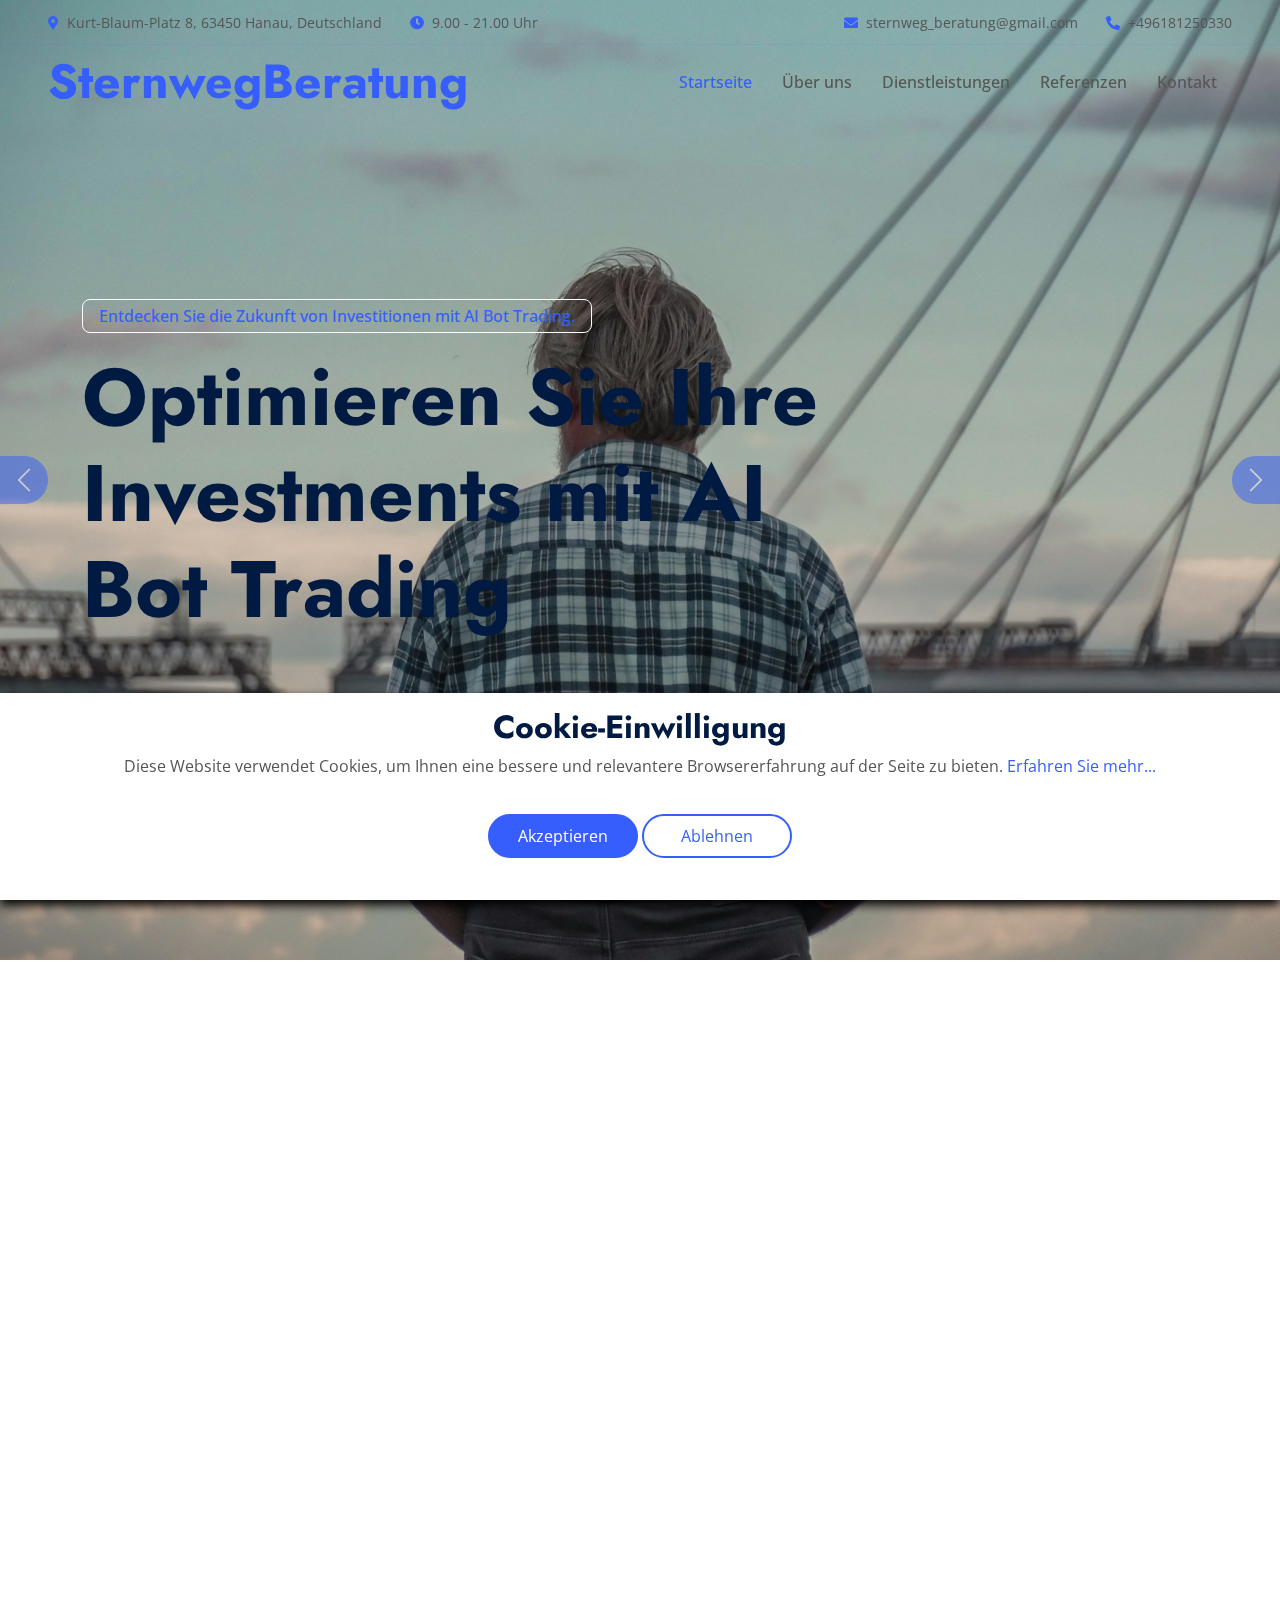
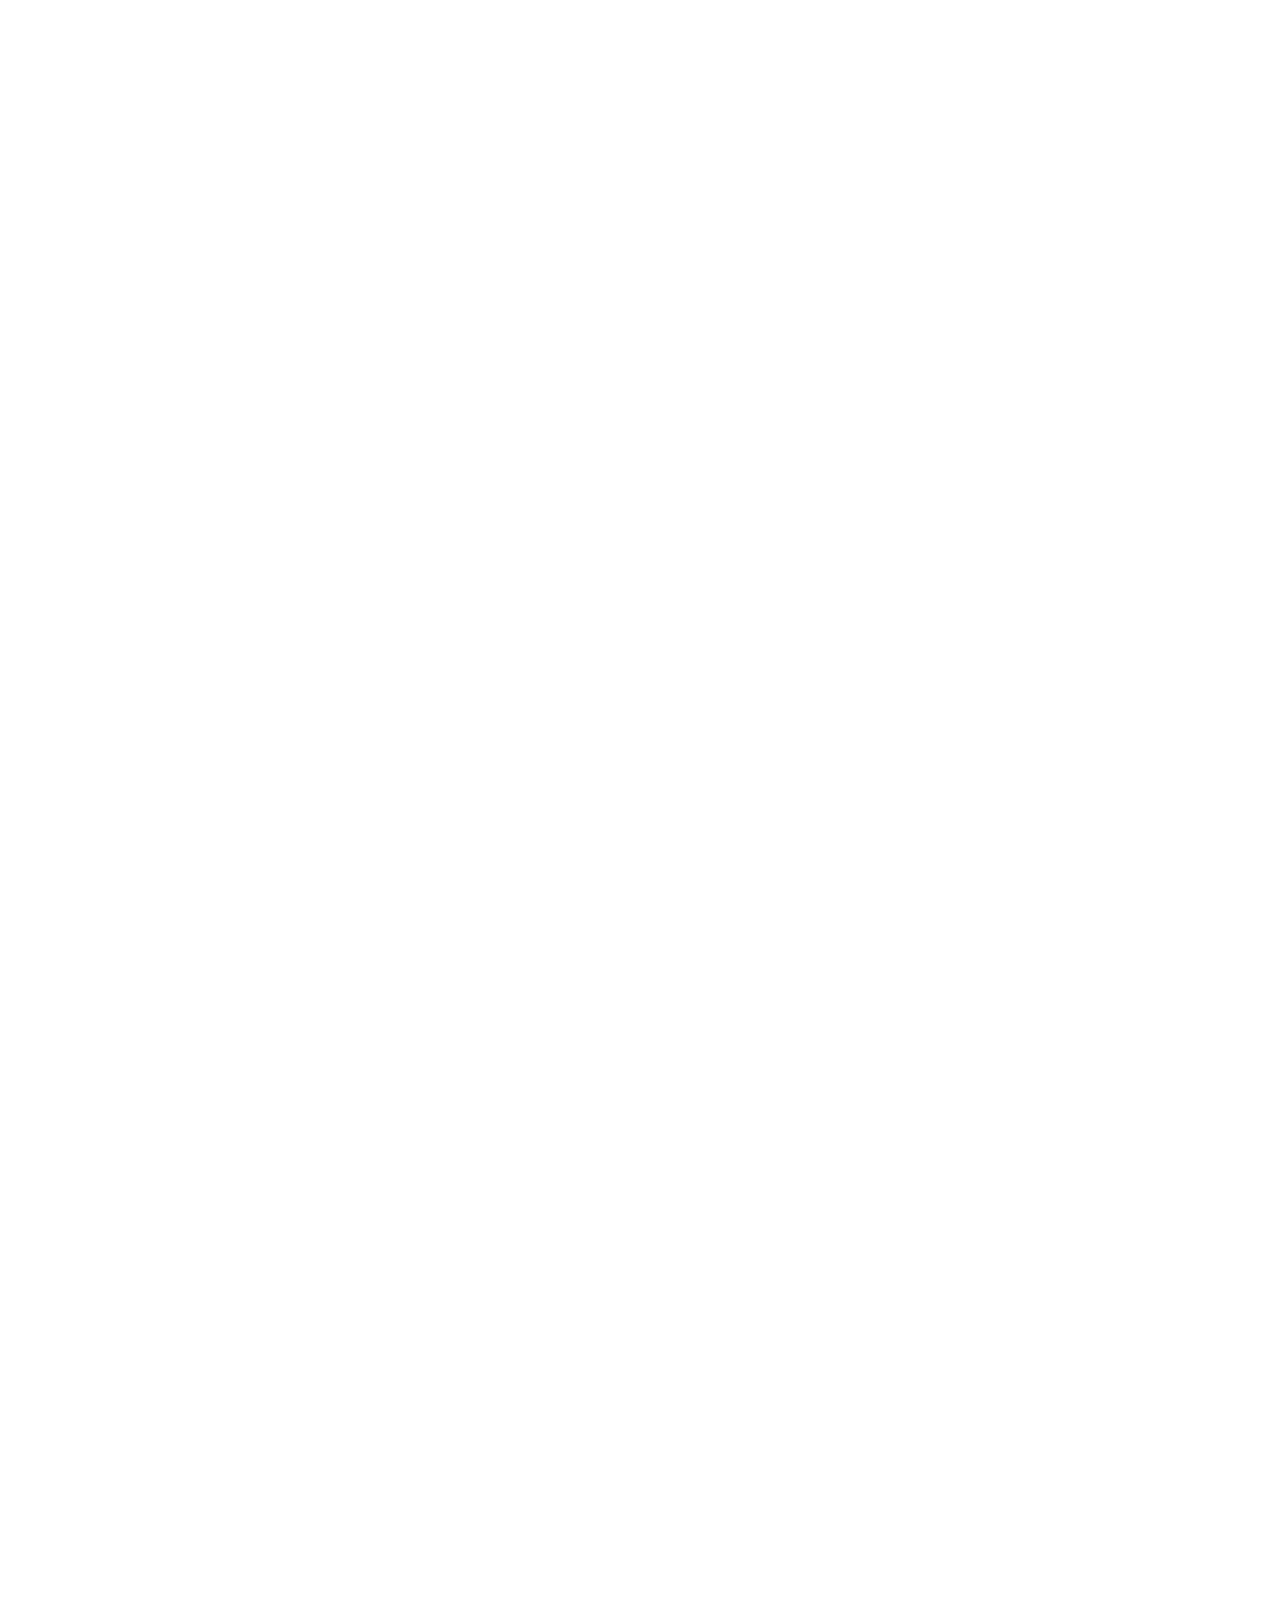
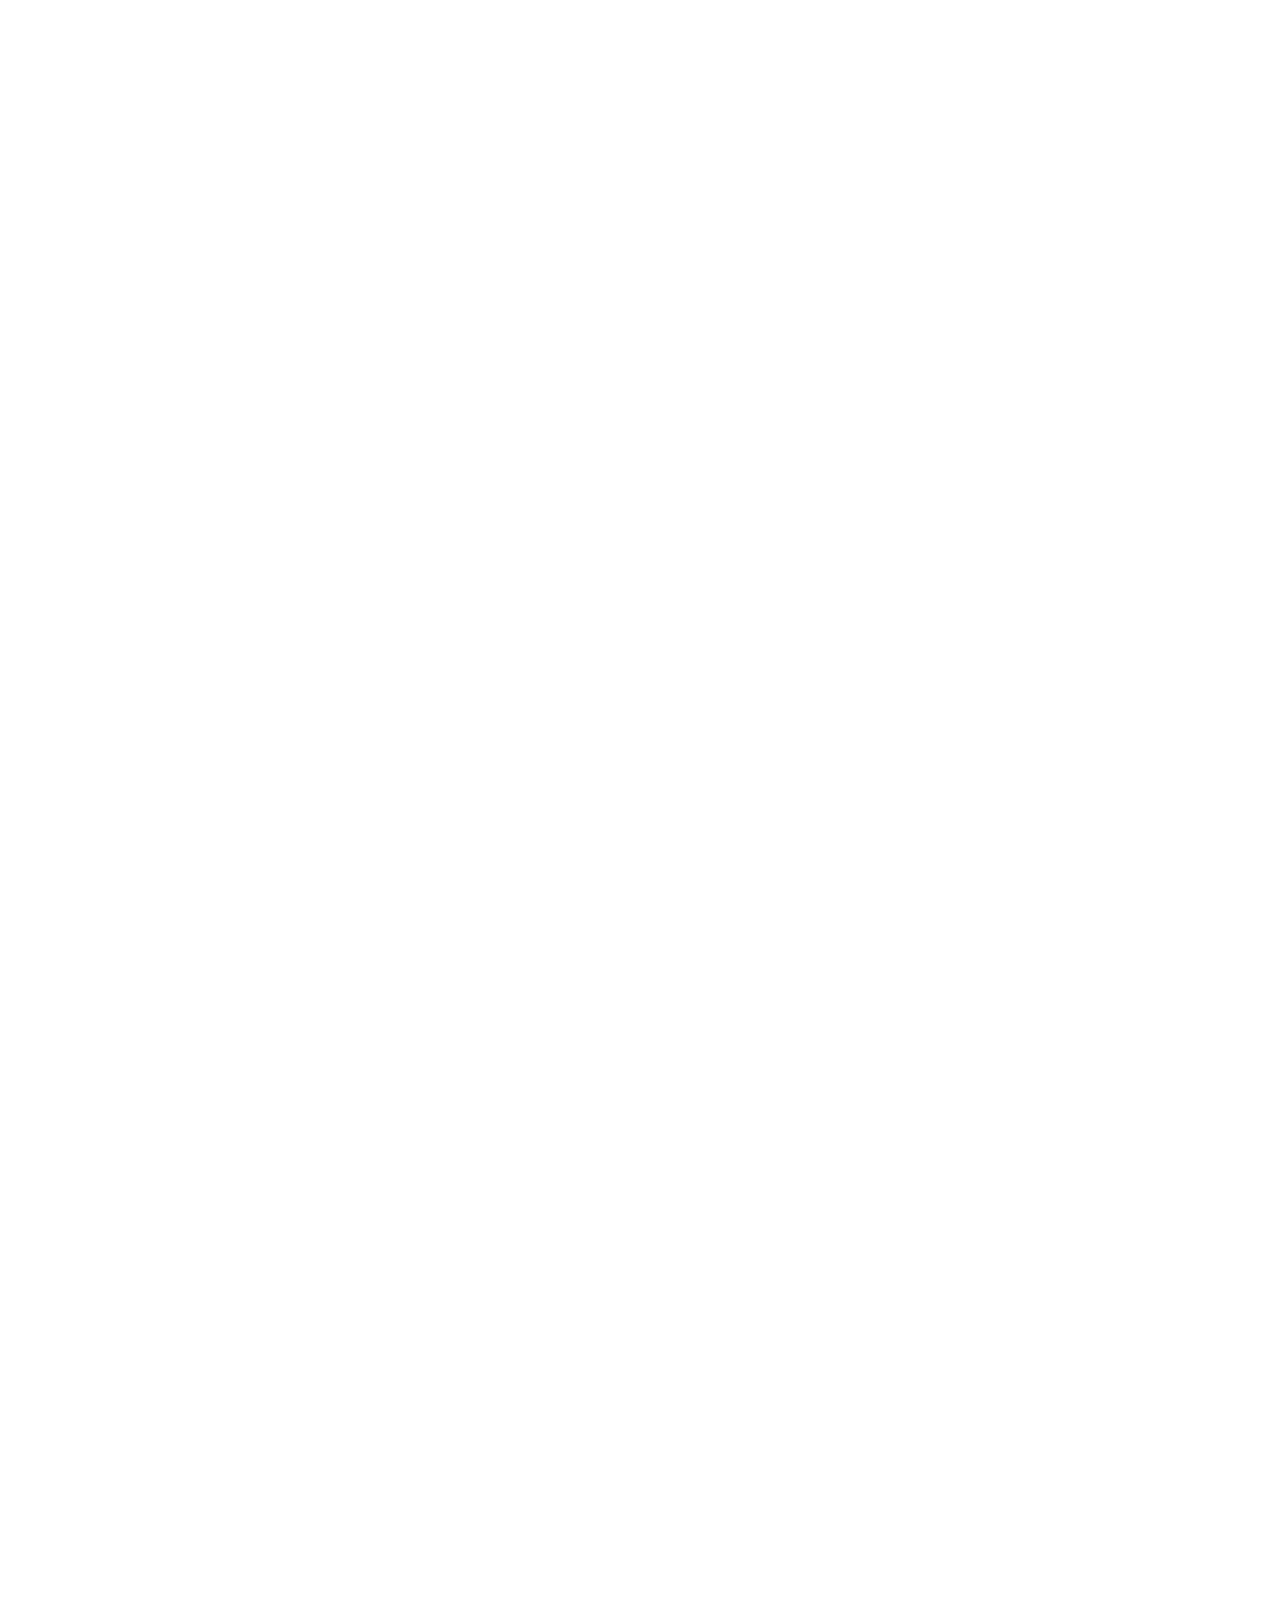
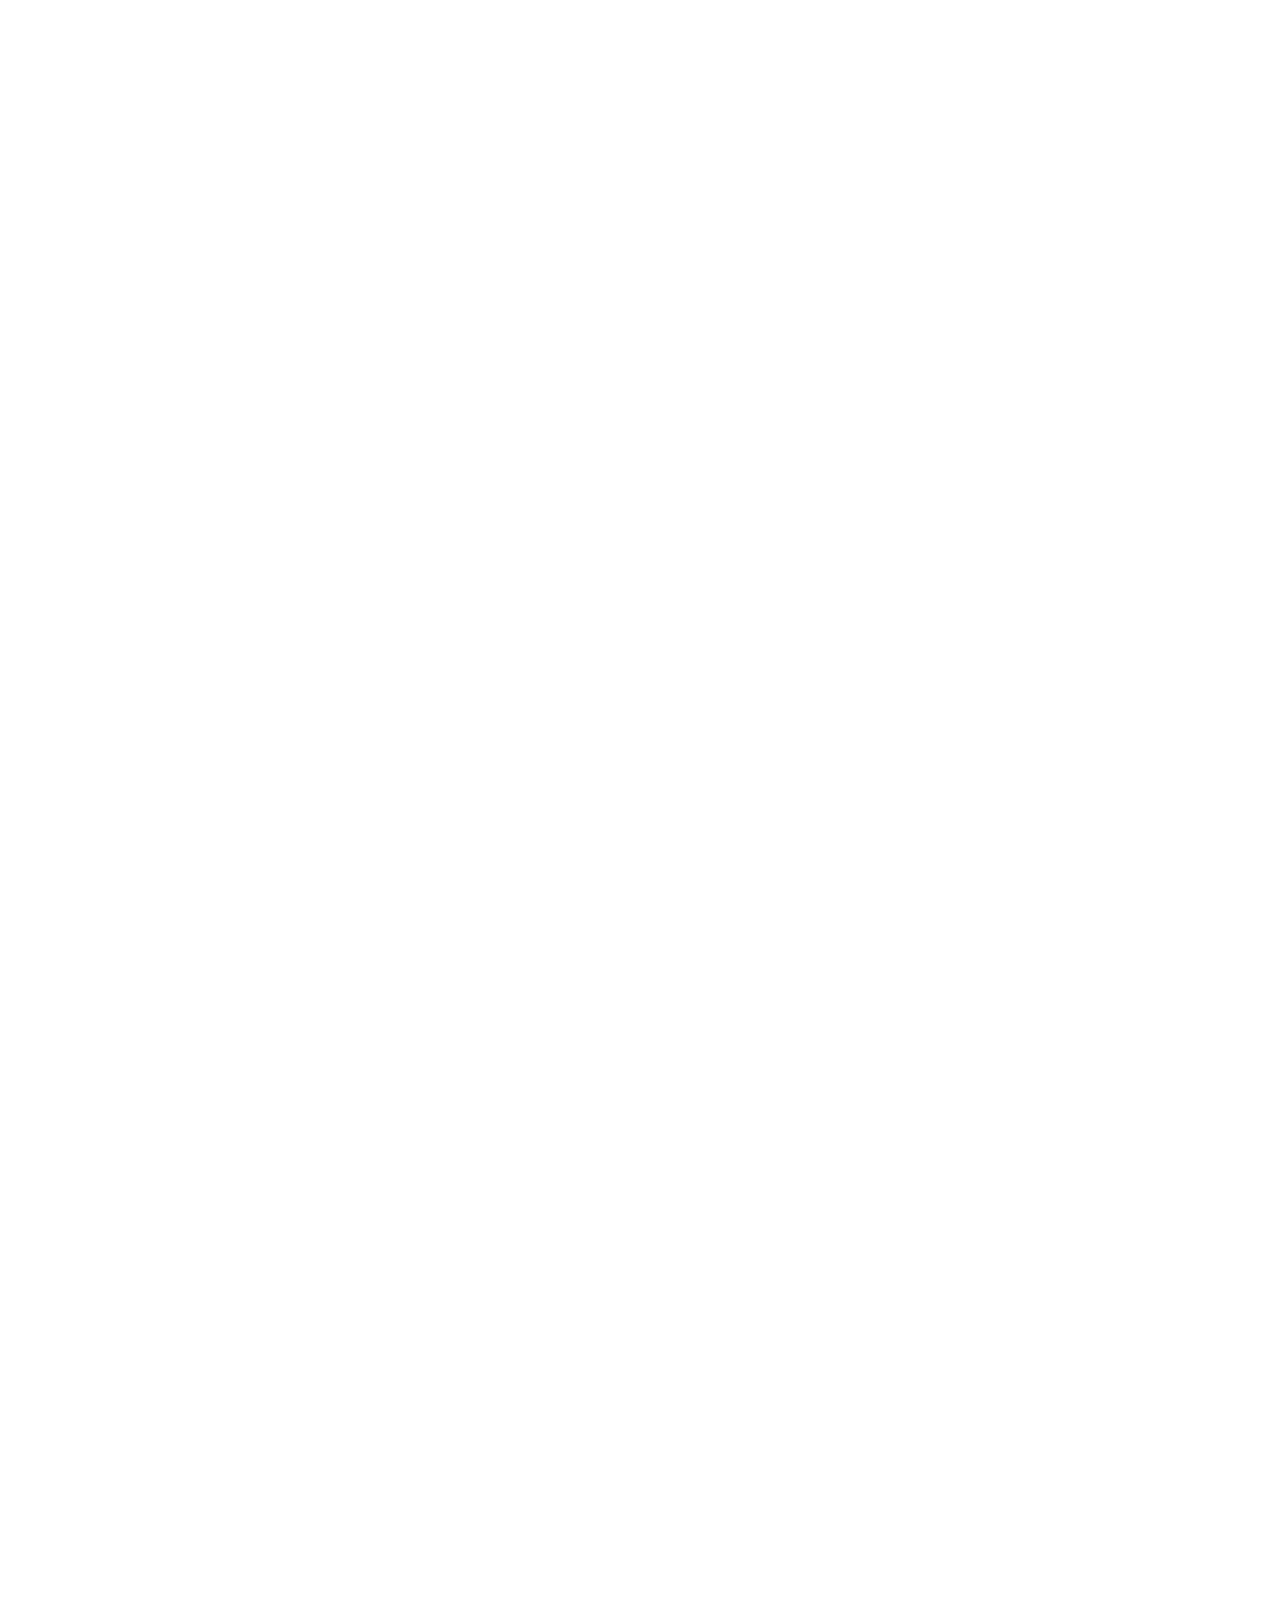
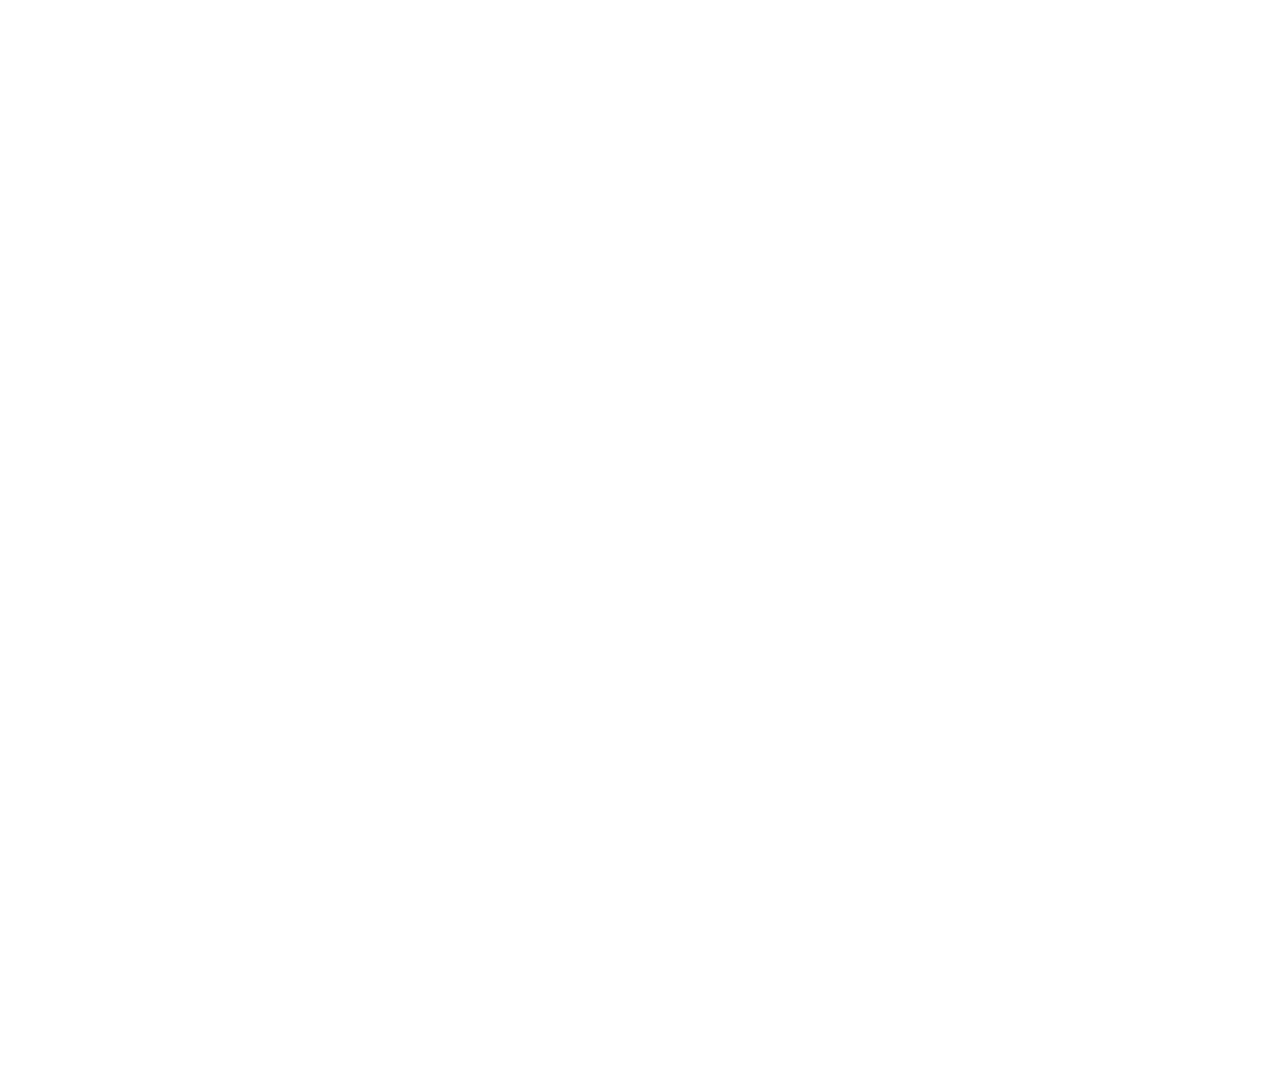
==== index.html @ a6bc4e46 "WIP" ====
<!DOCTYPE html>
<html lang="en">
    <head>
        <meta charset="utf-8" />
        <title>SternwegBeratung</title>
        <meta content="width=device-width, initial-scale=1.0" name="viewport" />
        <meta content="" name="keywords" />
        <meta content="" name="description" />

        <!-- Favicon -->
        <link href="img/favicon.ico" rel="icon" />

        <!-- Google Web Fonts -->
        <link rel="preconnect" href="https://fonts.googleapis.com" />
        <link rel="preconnect" href="https://fonts.gstatic.com" crossorigin />
        <link
            href="https://fonts.googleapis.com/css2?family=Jost:wght@500;600;700&family=Open+Sans:wght@400;500&display=swap"
            rel="stylesheet"
        />

        <!-- Icon Font Stylesheet -->
        <link
            href="https://cdnjs.cloudflare.com/ajax/libs/font-awesome/5.10.0/css/all.min.css"
            rel="stylesheet"
        />
        <link
            href="https://cdn.jsdelivr.net/npm/bootstrap-icons@1.4.1/font/bootstrap-icons.css"
            rel="stylesheet"
        />

        <!-- Libraries Stylesheet -->
        <link href="lib/animate/animate.min.css" rel="stylesheet" />
        <link
            href="lib/owlcarousel/assets/owl.carousel.min.css"
            rel="stylesheet"
        />

        <!-- Customized Bootstrap Stylesheet -->
        <link href="css/bootstrap.min.css" rel="stylesheet" />

        <!-- Template Stylesheet -->
        <link href="css/style.css" rel="stylesheet" />
    </head>

    <body>
        <!-- Spinner Start -->
        <div
            id="spinner"
            class="show bg-white position-fixed translate-middle w-100 vh-100 top-50 start-50 d-flex align-items-center justify-content-center"
        >
            <div
                class="spinner-border text-primary"
                role="status"
                style="width: 3rem; height: 3rem"
            ></div>
        </div>
        <!-- Spinner End -->

        <!-- Navbar Start -->
        <div
            class="container-fluid fixed-top px-0 wow fadeIn"
            data-wow-delay="0.1s"
        >
            <div class="top-bar row gx-0 align-items-center d-none d-lg-flex">
                <div class="col-lg-6 px-5 text-start">
                    <small
                        ><i class="fa fa-map-marker-alt text-primary me-2"></i
                        >Kurt-Blaum-Platz 8, 63450 Hanau, Deutschland</small
                    >
                    <small class="ms-4"
                        ><i class="fa fa-clock text-primary me-2"></i>9.00 -
                        21.00 Uhr</small
                    >
                </div>
                <div class="col-lg-6 px-5 text-end">
                    <small
                        ><i class="fa fa-envelope text-primary me-2"></i
                        >sternweg_beratung@gmail.com</small
                    >
                    <small class="ms-4"
                        ><i class="fa fa-phone-alt text-primary me-2"></i
                        >+496181250330</small
                    >
                </div>
            </div>

            <nav
                class="navbar navbar-expand-lg navbar-light py-lg-0 px-lg-5 wow fadeIn"
                data-wow-delay="0.1s"
            >
                <a href="index.html" class="navbar-brand ms-4 ms-lg-0">
                    <h1 class="display-5 text-primary m-0">SternwegBeratung</h1>
                </a>
                <button
                    type="button"
                    class="navbar-toggler me-4"
                    data-bs-toggle="collapse"
                    data-bs-target="#navbarCollapse"
                >
                    <span class="navbar-toggler-icon"></span>
                </button>
                <div class="collapse navbar-collapse" id="navbarCollapse">
                    <div class="navbar-nav ms-auto p-4 p-lg-0">
                        <a href="index.html" class="nav-item nav-link active"
                            >Startseite</a
                        >
                        <a href="#about" class="nav-item nav-link">Über uns</a>
                        <a href="#service" class="nav-item nav-link"
                            >Dienstleistungen</a
                        >
                        <a href="#testimonial" class="nav-item nav-link"
                            >Referenzen</a
                        >
                        <a href="#contact" class="nav-item nav-link">Kontakt</a>
                    </div>
                </div>
            </nav>
        </div>

        <!-- Navbar End -->

        <!-- Carousel Start -->
        <div class="container-fluid p-0 mb-5 wow fadeIn" data-wow-delay="0.1s">
            <div
                id="header-carousel"
                class="carousel slide carousel-fade"
                data-bs-ride="carousel"
            >
                <div class="carousel-inner">
                    <div class="carousel-item active">
                        <img
                            class="w-100"
                            src="img/carousel-1.jpg"
                            alt="Image"
                        />
                        <div class="carousel-caption">
                            <div class="container">
                                <div class="row justify-content-start">
                                    <div class="col-lg-8">
                                        <p
                                            class="d-inline-block border border-white rounded text-primary fw-semi-bold py-1 px-3 animated slideInDown"
                                        >
                                            Entdecken Sie die Zukunft von
                                            Investitionen mit AI Bot Trading.
                                        </p>
                                        <h1
                                            class="display-1 mb-4 animated slideInDown"
                                        >
                                            Optimieren Sie Ihre Investments mit
                                            AI Bot Trading
                                        </h1>
                                    </div>
                                </div>
                            </div>
                        </div>
                    </div>
                    <div class="carousel-item">
                        <img
                            class="w-100"
                            src="img/carousel-2.jpg"
                            alt="Image"
                        />
                        <div class="carousel-caption">
                            <div class="container">
                                <div class="row justify-content-start">
                                    <div class="col-lg-7">
                                        <p
                                            class="d-inline-block border border-white rounded text-primary fw-semi-bold py-1 px-3 animated slideInDown"
                                        >
                                            Erfahren Sie, wie Sie mit
                                            professioneller Beratung Ihre
                                            Aktienanlagen optimieren können.
                                        </p>
                                        <h1
                                            class="display-1 mb-4 animated slideInDown"
                                        >
                                            Professionelle Beratung für
                                            erfolgreiche Aktienanlagen
                                        </h1>
                                    </div>
                                </div>
                            </div>
                        </div>
                    </div>
                </div>
                <button
                    class="carousel-control-prev"
                    type="button"
                    data-bs-target="#header-carousel"
                    data-bs-slide="prev"
                >
                    <span
                        class="carousel-control-prev-icon"
                        aria-hidden="true"
                    ></span>
                    <span class="visually-hidden">Previous</span>
                </button>
                <button
                    class="carousel-control-next"
                    type="button"
                    data-bs-target="#header-carousel"
                    data-bs-slide="next"
                >
                    <span
                        class="carousel-control-next-icon"
                        aria-hidden="true"
                    ></span>
                    <span class="visually-hidden">Next</span>
                </button>
            </div>
        </div>
        <!-- Carousel End -->

        <!-- About Start -->
        <div class="container-xxl py-5">
            <div class="container">
                <div class="row g-4 align-items-end mb-4">
                    <div class="col-lg-6 wow fadeInUp" data-wow-delay="0.1s">
                        <img class="img-fluid rounded" src="img/about.jpg" />
                    </div>
                    <div class="col-lg-6 wow fadeInUp" data-wow-delay="0.3s">
                        <p
                            class="d-inline-block border rounded text-primary fw-semi-bold py-1 px-3"
                        >
                            Über uns
                        </p>
                        <h1 class="display-5 mb-4">
                            Ihr Partner für Finanzberatung und Investments
                        </h1>
                        <p class="mb-4">
                            Herzlich willkommen bei unserer Consulting-Firma, wo
                            wir uns leidenschaftlich für Ihre finanzielle
                            Zukunft einsetzen. Seit unserer Gründung haben wir
                            es uns zur Aufgabe gemacht, unseren Kunden durch
                            erstklassige Beratung und maßgeschneiderte Lösungen
                            im Bereich AI Bot Trading, Investitionen und
                            Aktienanlagen zu unterstützen. Unsere Geschichte
                            begann vor vielen Jahren mit einer Vision: Wir
                            wollten eine Beratungsfirma schaffen, die nicht nur
                            Wissen und Erfahrung vereint, sondern auch eine
                            Vorreiterrolle in der Anwendung modernster
                            Technologien wie AI Bot Trading einnimmt. Von
                            bescheidenen Anfängen bis hin zu einer fest
                            etablierten Größe in der Finanzberatungsbranche
                            haben wir uns stetig weiterentwickelt. Jeder Schritt
                            auf unserem Weg wurde von unserem unermüdlichen
                            Streben nach Exzellenz und unserem tiefen
                            Verständnis für die sich ständig verändernden
                            Marktbedingungen geprägt. Unsere Mission ist es,
                            unseren Kunden dabei zu helfen, ihre finanziellen
                            Ziele zu erreichen und zu übertreffen. Durch die
                            Integration von AI Bot Trading in unsere
                            Beratungsdienste bieten wir Ihnen präzise Analysen
                            und intelligente Prognosen, die Ihnen helfen,
                            fundierte Entscheidungen zu treffen. Wir verstehen,
                            dass jeder Kunde einzigartig ist, daher entwickeln
                            wir individuelle Investmentstrategien, die genau auf
                            Ihre Bedürfnisse und Ziele zugeschnitten sind.
                            Unsere Vision geht über das Hier und Jetzt hinaus.
                        </p>
                        <div class="border rounded p-4">
                            <nav>
                                <div
                                    class="nav nav-tabs mb-3"
                                    id="nav-tab"
                                    role="tablist"
                                >
                                    <button
                                        class="nav-link fw-semi-bold active"
                                        id="nav-story-tab"
                                        data-bs-toggle="tab"
                                        data-bs-target="#nav-story"
                                        type="button"
                                        role="tab"
                                        aria-controls="nav-story"
                                        aria-selected="true"
                                    >
                                        Geschichte
                                    </button>
                                    <button
                                        class="nav-link fw-semi-bold"
                                        id="nav-mission-tab"
                                        data-bs-toggle="tab"
                                        data-bs-target="#nav-mission"
                                        type="button"
                                        role="tab"
                                        aria-controls="nav-mission"
                                        aria-selected="false"
                                    >
                                        Auftrag
                                    </button>
                                    <button
                                        class="nav-link fw-semi-bold"
                                        id="nav-vision-tab"
                                        data-bs-toggle="tab"
                                        data-bs-target="#nav-vision"
                                        type="button"
                                        role="tab"
                                        aria-controls="nav-vision"
                                        aria-selected="false"
                                    >
                                        Ausblick
                                    </button>
                                </div>
                            </nav>
                            <div class="tab-content" id="nav-tabContent">
                                <div
                                    class="tab-pane fade show active"
                                    id="nav-story"
                                    role="tabpanel"
                                    aria-labelledby="nav-story-tab"
                                >
                                    <p>
                                        Unsere Geschichte begann mit dem Ziel,
                                        innovative Lösungen für komplexe
                                        finanzielle Herausforderungen
                                        anzubieten. Von den Anfängen als kleines
                                        Team von Finanzexperten haben wir uns zu
                                        einer führenden Beratungsfirma
                                        entwickelt, die sich auf AI Bot Trading
                                        spezialisiert hat. Diese Technologie
                                        ermöglicht es uns, präzise Analysen und
                                        Prognosen zu liefern, die unseren Kunden
                                        helfen, fundierte Entscheidungen zu
                                        treffen und ihre Renditen zu maximieren.
                                    </p>
                                </div>
                                <div
                                    class="tab-pane fade"
                                    id="nav-mission"
                                    role="tabpanel"
                                    aria-labelledby="nav-mission-tab"
                                >
                                    <p>
                                        Unsere Mission ist es, unseren Kunden
                                        die bestmögliche Beratung und
                                        Unterstützung bei ihren Investitionen zu
                                        bieten. Durch unsere Expertise im
                                        Bereich AI Bot Trading entwickeln wir
                                        maßgeschneiderte Strategien, die auf
                                        Daten und künstlicher Intelligenz
                                        basieren. Wir streben danach,
                                        nachhaltige Werte zu schaffen und
                                        langfristige Partnerschaften aufzubauen,
                                        die auf Vertrauen und Transparenz
                                        beruhen.
                                    </p>
                                </div>
                                <div
                                    class="tab-pane fade"
                                    id="nav-vision"
                                    role="tabpanel"
                                    aria-labelledby="nav-vision-tab"
                                >
                                    <p>
                                        Unsere Vision ist es, führend in der
                                        Bereitstellung innovativer Lösungen für
                                        Aktienanlagen zu sein, die die Zukunft
                                        der Finanzwelt prägen. Wir streben
                                        danach, unseren Kunden stets einen
                                        Wettbewerbsvorteil zu verschaffen, indem
                                        wir ihnen Zugang zu den neuesten
                                        Technologien und besten Praktiken
                                        bieten. Mit unserem Engagement für
                                        Exzellenz und Innovation streben wir
                                        danach, der vertrauenswürdigste Partner
                                        für Finanzberatung zu sein, dem
                                        Unternehmen und Privatpersonen
                                        gleichermaßen vertrauen können.
                                    </p>
                                </div>
                            </div>
                        </div>
                    </div>
                </div>
                <div
                    class="border rounded p-4 wow fadeInUp"
                    data-wow-delay="0.1s"
                >
                    <div class="row g-4">
                        <div class="col-lg-4 wow fadeIn" data-wow-delay="0.1s">
                            <div class="h-100">
                                <div class="d-flex">
                                    <div
                                        class="flex-shrink-0 btn-lg-square rounded-circle bg-primary"
                                    >
                                        <i class="fa fa-times text-white"></i>
                                    </div>
                                    <div class="ps-3">
                                        <h4>Keine versteckten Kosten</h4>
                                    </div>
                                    <div
                                        class="border-end d-none d-lg-block"
                                    ></div>
                                </div>
                                <div
                                    class="border-bottom mt-4 d-block d-lg-none"
                                ></div>
                            </div>
                        </div>
                        <div class="col-lg-4 wow fadeIn" data-wow-delay="0.3s">
                            <div class="h-100">
                                <div class="d-flex">
                                    <div
                                        class="flex-shrink-0 btn-lg-square rounded-circle bg-primary"
                                    >
                                        <i class="fa fa-users text-white"></i>
                                    </div>
                                    <div class="ps-3">
                                        <h4>Gewidmetes Team</h4>
                                    </div>
                                    <div
                                        class="border-end d-none d-lg-block"
                                    ></div>
                                </div>
                                <div
                                    class="border-bottom mt-4 d-block d-lg-none"
                                ></div>
                            </div>
                        </div>
                        <div class="col-lg-4 wow fadeIn" data-wow-delay="0.5s">
                            <div class="h-100">
                                <div class="d-flex">
                                    <div
                                        class="flex-shrink-0 btn-lg-square rounded-circle bg-primary"
                                    >
                                        <i class="fa fa-phone text-white"></i>
                                    </div>
                                    <div class="ps-3">
                                        <h4>24/7 Verfügbar</h4>
                                    </div>
                                </div>
                            </div>
                        </div>
                    </div>
                </div>
            </div>
        </div>
        <!-- About End -->

        <!-- Features Start -->
        <div class="container-xxl feature py-5">
            <div class="container">
                <div class="row g-5 align-items-center">
                    <div class="col-lg-6 wow fadeInUp" data-wow-delay="0.1s">
                        <p
                            class="d-inline-block border rounded text-primary fw-semi-bold py-1 px-3"
                        >
                            Warum Uns Wählen?
                        </p>
                        <h1 class="display-5 mb-4">
                            Warum Sie uns für Ihre Beratungsbedürfnisse wählen
                            sollten
                        </h1>
                        <p class="mb-4">
                            Entscheiden Sie sich für unsere Consulting-Firma,
                            wenn es um AI Bot Trading, Investitionen und
                            Aktienanlagen geht. Wir bieten Ihnen nicht nur
                            Fachwissen, sondern auch maßgeschneiderte Lösungen,
                            um Ihre finanziellen Ziele zu erreichen und zu
                            übertreffen.
                        </p>
                    </div>
                    <div class="col-lg-6">
                        <div class="row g-4 align-items-center">
                            <div class="col-md-6">
                                <div class="row g-4">
                                    <div
                                        class="col-12 wow fadeIn"
                                        data-wow-delay="0.3s"
                                    >
                                        <div
                                            class="feature-box border rounded p-4"
                                        >
                                            <i
                                                class="fa fa-check fa-3x text-primary mb-3"
                                            ></i>
                                            <h4 class="mb-3">
                                                Expertise in AI Bot Trading
                                            </h4>
                                            <p class="mb-3">
                                                Mit unserer Expertise im Bereich
                                                AI Bot Trading bieten wir Ihnen
                                                innovative Lösungen und präzise
                                                Analysen, um Ihre Investitionen
                                                zu optimieren. Verlassen Sie
                                                sich auf unsere Technologie, um
                                                fundierte Entscheidungen zu
                                                treffen und Chancen auf dem
                                                Markt zu nutzen.
                                            </p>
                                        </div>
                                    </div>
                                    <div
                                        class="col-12 wow fadeIn"
                                        data-wow-delay="0.5s"
                                    >
                                        <div
                                            class="feature-box border rounded p-4"
                                        >
                                            <i
                                                class="fa fa-check fa-3x text-primary mb-3"
                                            ></i>
                                            <h4 class="mb-3">
                                                Maßgeschneiderte
                                                Investitionsstrategien
                                            </h4>
                                            <p class="mb-3">
                                                Jeder Kunde ist einzigartig.
                                                Daher entwickeln wir
                                                individuelle
                                                Investitionsstrategien, die
                                                genau auf Ihre Bedürfnisse und
                                                Ziele zugeschnitten sind. Unsere
                                                Berater stehen Ihnen mit Rat und
                                                Tat zur Seite, um Ihre
                                                langfristigen finanziellen Ziele
                                                zu unterstützen.
                                            </p>
                                        </div>
                                    </div>
                                </div>
                            </div>
                            <div
                                class="col-md-6 wow fadeIn"
                                data-wow-delay="0.7s"
                            >
                                <div class="feature-box border rounded p-4">
                                    <i
                                        class="fa fa-check fa-3x text-primary mb-3"
                                    ></i>
                                    <h4 class="mb-3">
                                        Kompetentes Team von Finanzexperten
                                    </h4>
                                    <p class="mb-3">
                                        Unser engagiertes Team aus erfahrenen
                                        Finanzexperten und Beratern ist darauf
                                        spezialisiert, Ihnen die bestmögliche
                                        Beratung und Unterstützung zu bieten.
                                        Vertrauen Sie auf unsere Fachkenntnisse
                                        und unsere Leidenschaft für
                                        Finanzberatung.
                                    </p>
                                </div>
                            </div>
                        </div>
                    </div>
                </div>
            </div>
        </div>
        <!-- Features End -->

        <!-- Service Start -->
        <div class="container-xxl service py-5">
            <div class="container">
                <div
                    class="text-center mx-auto wow fadeInUp"
                    data-wow-delay="0.1s"
                    style="max-width: 600px"
                >
                    <p
                        class="d-inline-block border rounded text-primary fw-semi-bold py-1 px-3"
                    >
                        Unser Ansatz
                    </p>
                </div>
                <div class="row g-4 wow fadeInUp" data-wow-delay="0.3s">
                    <div class="col-lg-12">
                        <div class="tab-content w-100">
                            <div
                                class="tab-pane fade show active"
                                id="tab-pane-1"
                            >
                                <div class="row g-4">
                                    <div
                                        class="col-md-6"
                                        style="min-height: 350px"
                                    >
                                        <div class="position-relative h-100">
                                            <img
                                                class="position-absolute rounded w-100 h-100"
                                                src="img/devider.jpg"
                                                style="object-fit: cover"
                                                alt=""
                                            />
                                        </div>
                                    </div>
                                    <div class="col-md-6">
                                        <h3 class="mb-4">
                                            Unser Ansatz zur Optimierung Ihrer
                                            Investitionen: AI Bot Trading,
                                            Investitionen und Aktienanlagen
                                        </h3>
                                        <p class="mb-4">
                                            Bei unserer Consulting-Firma steht
                                            Ihr Erfolg im Mittelpunkt. Wir
                                            bieten Ihnen einen einzigartigen
                                            Ansatz für AI Bot Trading,
                                            Investitionen und Aktienanlagen, der
                                            auf fundierten Prinzipien und
                                            modernster Technologie basiert.
                                            Unser Ansatz ist ganzheitlich und
                                            kundenorientiert. Wir beginnen mit
                                            einer eingehenden Analyse Ihrer
                                            finanziellen Ziele und Ihrer
                                            Risikobereitschaft. Basierend auf
                                            diesen Erkenntnissen entwickeln wir
                                            maßgeschneiderte
                                            Investitionsstrategien, die Ihre
                                            individuellen Bedürfnisse
                                            berücksichtigen.
                                        </p>
                                        <p>
                                            Durch unsere Expertise im Bereich AI
                                            Bot Trading nutzen wir
                                            fortschrittliche Algorithmen und
                                            Datenanalyse, um präzise Prognosen
                                            zu erstellen und Marktchancen
                                            frühzeitig zu identifizieren. Dies
                                            ermöglicht es uns, Ihre Renditen zu
                                            maximieren und gleichzeitig Risiken
                                            zu minimieren. Unsere Berater sind
                                            nicht nur Experten in Finanzfragen,
                                            sondern auch Ihre Partner auf Ihrem
                                            Weg zu finanzieller Sicherheit und
                                            Wohlstand. Wir streben danach,
                                            langfristige Beziehungen aufzubauen,
                                            die auf Vertrauen, Integrität und
                                            herausragender Leistung basieren.
                                        </p>
                                    </div>
                                </div>
                            </div>
                        </div>
                    </div>
                </div>
            </div>
        </div>
        <!-- Service End -->

        <!-- Testimonial Start -->
        <div class="container-xxl py-5">
            <div class="container">
                <div
                    class="text-center mx-auto wow fadeInUp"
                    data-wow-delay="0.1s"
                    style="max-width: 600px"
                >
                    <p
                        class="d-inline-block border rounded text-primary fw-semi-bold py-1 px-3"
                    >
                        Zeugnis
                    </p>
                    <h1 class="display-5 mb-5">Was unsere Kunden sagen!</h1>
                </div>
                <div
                    class="owl-carousel testimonial-carousel wow fadeInUp"
                    data-wow-delay="0.3s"
                >
                    <div class="testimonial-item">
                        <div
                            class="testimonial-text border rounded p-4 pt-5 mb-5"
                        >
                            <div
                                class="btn-square bg-white border rounded-circle"
                            >
                                <i
                                    class="fa fa-quote-right fa-2x text-primary"
                                ></i>
                            </div>

                            "Die Beratung zur Optimierung meiner Aktienanlagen
                            war herausragend. Dank der fundierten Strategien im
                            AI Bot Trading konnte ich meine Renditen deutlich
                            steigern."
                        </div>
                        <img
                            class="rounded-circle mb-3"
                            src="img/testimonial-1.jpg"
                            alt=""
                        />
                        <h4>Klaus Müller</h4>
                    </div>
                    <div class="testimonial-item">
                        <div
                            class="testimonial-text border rounded p-4 pt-5 mb-5"
                        >
                            <div
                                class="btn-square bg-white border rounded-circle"
                            >
                                <i
                                    class="fa fa-quote-right fa-2x text-primary"
                                ></i>
                            </div>

                            "Ein großartiges Team! Die dedizierte Unterstützung
                            bei meinen Investitionen war äußerst hilfreich. Ich
                            fühle mich gut aufgehoben und kann die Dienste
                            uneingeschränkt empfehlen."
                        </div>
                        <img
                            class="rounded-circle mb-3"
                            src="img/testimonial-2.jpg"
                            alt=""
                        />
                        <h4>Anna Schmidt</h4>
                    </div>
                    <div class="testimonial-item">
                        <div
                            class="testimonial-text border rounded p-4 pt-5 mb-5"
                        >
                            <div
                                class="btn-square bg-white border rounded-circle"
                            >
                                <i
                                    class="fa fa-quote-right fa-2x text-primary"
                                ></i>
                            </div>

                            "24/7 verfügbar zu sein, macht einen großen
                            Unterschied. Die schnelle Reaktionszeit und
                            kompetente Beratung haben meine Erwartungen
                            übertroffen."
                        </div>
                        <img
                            class="rounded-circle mb-3"
                            src="img/testimonial-4.jpg"
                            alt=""
                        />
                        <h4>Markus Wagner</h4>
                    </div>
                    <div class="testimonial-item">
                        <div
                            class="testimonial-text border rounded p-4 pt-5 mb-5"
                        >
                            <div
                                class="btn-square bg-white border rounded-circle"
                            >
                                <i
                                    class="fa fa-quote-right fa-2x text-primary"
                                ></i>
                            </div>

                            "Keine versteckten Kosten, transparente
                            Kommunikation - das schätze ich besonders. Danke für
                            die professionelle Unterstützung bei meinen
                            Finanzentscheidungen."
                        </div>
                        <img
                            class="rounded-circle mb-3"
                            src="img/testimonial-3.jpg"
                            alt=""
                        />
                        <h4>Julia Becker</h4>
                    </div>
                </div>
            </div>
        </div>
        <!-- Testimonial End -->

        <!-- Team Start -->
        <div class="container-xxl py-5">
            <div class="container">
                <div
                    class="text-center mx-auto wow fadeInUp"
                    data-wow-delay="0.1s"
                    style="max-width: 600px"
                >
                    <p
                        class="d-inline-block border rounded text-primary fw-semi-bold py-1 px-3"
                    >
                        Unser Team
                    </p>
                    <h1 class="display-5 mb-5">Exklusives Team</h1>
                </div>
                <div class="row g-4">
                    <div
                        class="col-lg-4 col-md-6 wow fadeInUp"
                        data-wow-delay="0.1s"
                    >
                        <div class="team-item">
                            <img
                                class="img-fluid rounded"
                                src="img/team-1.jpg"
                                alt=""
                            />
                            <div class="team-text">
                                <h4 class="mb-0">Kate Winslet</h4>
                            </div>
                        </div>
                    </div>
                    <div
                        class="col-lg-4 col-md-6 wow fadeInUp"
                        data-wow-delay="0.3s"
                    >
                        <div class="team-item">
                            <img
                                class="img-fluid rounded"
                                src="img/team-2.jpg"
                                alt=""
                            />
                            <div class="team-text">
                                <h4 class="mb-0">Jac Jacson</h4>
                            </div>
                        </div>
                    </div>
                    <div
                        class="col-lg-4 col-md-6 wow fadeInUp"
                        data-wow-delay="0.5s"
                    >
                        <div class="team-item">
                            <img
                                class="img-fluid rounded"
                                src="img/team-3.jpg"
                                alt=""
                            />
                            <div class="team-text">
                                <h4 class="mb-0">Doris Jordan</h4>
                            </div>
                        </div>
                    </div>
                </div>
            </div>
        </div>
        <!-- Team End -->

        <!-- Contact Start -->
        <div class="container-xxl py-5">
            <div class="container">
                <div class="row g-5">
                    <div class="col-lg-6 wow fadeIn" data-wow-delay="0.1s">
                        <p
                            class="d-inline-block border rounded text-primary fw-semi-bold py-1 px-3"
                        >
                            Kontakt
                        </p>
                        <h1 class="display-5 mb-4">
                            Wenn Sie irgendwelche Fragen haben, kontaktieren Sie
                            uns bitte
                        </h1>
                        <p class="mb-4">
                            Egal, ob Sie Fragen haben, weitere Informationen
                            benötigen oder eine Beratung wünschen – wir stehen
                            Ihnen jederzeit gerne zur Verfügung. Kontaktieren
                            Sie uns und lassen Sie uns gemeinsam Ihre
                            finanziellen Ziele erreichen.
                        </p>
                        <form>
                            <div class="row g-3">
                                <div class="col-md-6">
                                    <div class="form-floating">
                                        <input
                                            type="text"
                                            class="form-control"
                                            id="name"
                                            placeholder="Ihr Name"
                                        />
                                        <label for="name">Ihr Name</label>
                                    </div>
                                </div>
                                <div class="col-md-6">
                                    <div class="form-floating">
                                        <input
                                            type="email"
                                            class="form-control"
                                            id="email"
                                            placeholder="Ihre E-Mail-Adresse"
                                        />
                                        <label for="email"
                                            >Ihre E-Mail-Adresse</label
                                        >
                                        <div
                                            id="result"
                                            style="color: red"
                                        ></div>
                                    </div>
                                </div>
                                <div class="col-12">
                                    <div class="form-floating">
                                        <input
                                            type="text"
                                            class="form-control"
                                            id="subject"
                                            placeholder="Betreff"
                                        />
                                        <label for="subject">Betreff</label>
                                    </div>
                                </div>
                                <div class="col-12">
                                    <div class="form-floating">
                                        <textarea
                                            class="form-control"
                                            placeholder="Hinterlassen Sie hier Ihre Nachricht"
                                            id="message"
                                            style="height: 100px"
                                        ></textarea>
                                        <label for="message">Nachricht</label>
                                    </div>
                                </div>
                                <div class="col-12">
                                    <button
                                        class="btn btn-primary py-3 px-5"
                                        type="submit"
                                        id="submit"
                                        onclick="sendForm()"
                                    >
                                        Nachricht senden
                                    </button>
                                </div>
                            </div>
                        </form>
                    </div>
                    <div
                        class="col-lg-6 wow fadeIn"
                        data-wow-delay="0.5s"
                        style="min-height: 450px"
                    >
                        <div
                            class="position-relative rounded overflow-hidden h-100"
                        >
                            <iframe
                                src="https://www.google.com/maps/embed?pb=!1m18!1m12!1m3!1d3726624.269363186!2d9.625132394004238!3d48.888929633517996!2m3!1f0!2f0!3f0!3m2!1i1024!2i768!4f13.1!3m3!1m2!1s0x417313ae0298de53%3A0xa576e7732a1b392!2sConsultinghouse%20Germany!5e0!3m2!1suk!2sua!4v1720470606841!5m2!1suk!2sua"
                                class="position-relative w-100 h-100"
                                frameborder="0"
                                style="min-height: 450px; border: 0"
                                allowfullscreen=""
                                aria-hidden="false"
                                tabindex="0"
                            ></iframe>
                        </div>
                    </div>
                </div>
            </div>
        </div>
        <!-- Contact End -->

        <!-- Footer Start -->
        <div
            class="container-fluid bg-dark text-light footer mt-5 py-5 wow fadeIn"
            data-wow-delay="0.1s"
        >
            <div class="container py-5">
                <div class="row g-5">
                    <div class="col-lg-3 col-md-6">
                        <h4 class="text-white mb-4">SternwegBeratung</h4>
                        <p>
                            Entdecken Sie die vielfältigen Möglichkeiten der
                            Finanzberatung und Investmentstrategien bei uns. Wir
                            bieten maßgeschneiderte Lösungen für Ihre
                            finanziellen Ziele mit Fokus auf AI Bot Trading,
                            Investitionen und Aktienanlagen. Kontaktieren Sie
                            uns noch heute für eine persönliche Beratung.
                        </p>
                    </div>
                    <div class="col-lg-3 col-md-6">
                        <h4 class="text-white mb-4">Unser Büro</h4>
                        <p class="mb-2">
                            <i class="fa fa-map-marker-alt me-3"></i
                            >Kurt-Blaum-Platz 8, 63450 Hanau, Deutschland
                        </p>
                        <p class="mb-2">
                            <i class="fa fa-phone-alt me-3"></i>+496181250330
                        </p>
                        <p class="mb-2">
                            <i class="fa fa-envelope me-3"></i
                            >sternweg_beratung@gmail.com
                        </p>
                    </div>

                    <div class="col-lg-3 col-md-6">
                        <h4 class="text-white mb-4">Schnelllinks</h4>
                        <a class="btn btn-link" href="about.html">Über uns</a>
                        <a class="btn btn-link" href="contact.html">Kontakt</a>
                        <a class="btn btn-link" href="terms-of-use.html"
                            >Nutzungsbedingungen</a
                        >
                        <a class="btn btn-link" href="privacy-policy.html"
                            >Datenschutzrichtlinien</a
                        >
                    </div>
                    <div class="col-lg-3 col-md-6">
                        <h4 class="text-white mb-4">Newsletter</h4>
                        <p>
                            Dolor amet sit justo amet elitr clita ipsum elitr
                            est.
                        </p>
                        <div class="position-relative w-100">
                            <input
                                class="form-control bg-white border-0 w-100 py-3 ps-4 pe-5"
                                type="text"
                                placeholder="Ihre E-Mail-Adresse"
                                id="email"
                            />
                            <button
                                type="button"
                                class="btn btn-primary py-2 position-absolute top-0 end-0 mt-2 me-2"
                                id="submit"
                                onclick="sendForm()"
                            >
                                Anmelden
                            </button>
                            <div id="result" style="color: red"></div>
                        </div>
                    </div>
                    <hr />
                    <div class="col-md-12 text-center">
                        Bei der Anlage in Aktienanlagen und anderen Formen von
                        Investitionen sind Risiken immer präsent. Als erfahrene
                        Beratungsfirma legen wir großen Wert darauf, dass unsere
                        Kunden die Risiken, die mit ihren
                        Investitionsentscheidungen verbunden sind, vollständig
                        verstehen. Durch den Einsatz modernster Technologien wie
                        AI Bot Trading bieten wir nicht nur innovative
                        Anlagestrategien, sondern auch eine fundierte
                        Risikoanalyse. Unser Ziel ist es, Ihnen zu helfen,
                        informierte Entscheidungen zu treffen und Ihre
                        Investitionen strategisch zu verwalten, um potenzielle
                        Risiken zu minimieren und langfristig positive
                        Ergebnisse zu erzielen. Kontaktieren Sie uns heute, um
                        mehr über unsere maßgeschneiderten Lösungen und unseren
                        Beratungsansatz zu erfahren.
                    </div>
                </div>
            </div>
        </div>

        <!-- Footer End -->

        <!-- Back to Top -->
        <a
            href="#"
            class="btn btn-lg btn-primary btn-lg-square rounded-circle back-to-top"
            ><i class="bi bi-arrow-up"></i
        ></a>

        <!-- Cookie banner -->
        <div class="cookie-wrapper show">
            <div>
                <i class="bx bx-cookie"></i>
                <h2 style="text-align: center">Cookie-Einwilligung</h2>
            </div>

            <div class="data">
                <p>
                    Diese Website verwendet Cookies, um Ihnen eine bessere und
                    relevantere Browsererfahrung auf der Seite zu bieten.
                    <a href="#">Erfahren Sie mehr...</a>
                </p>
            </div>

            <div class="buttons">
                <button class="cookie-button" id="acceptBtn">
                    Akzeptieren
                </button>
                <button class="cookie-button" id="declineBtn">Ablehnen</button>
            </div>
        </div>
        <!-- End Cookie banner -->

        <!-- JavaScript Libraries -->
        <script src="https://code.jquery.com/jquery-3.4.1.min.js"></script>
        <script src="https://cdn.jsdelivr.net/npm/bootstrap@5.0.0/dist/js/bootstrap.bundle.min.js"></script>
        <script src="lib/wow/wow.min.js"></script>
        <script src="lib/easing/easing.min.js"></script>
        <script src="lib/waypoints/waypoints.min.js"></script>
        <script src="lib/owlcarousel/owl.carousel.min.js"></script>
        <script src="lib/counterup/counterup.min.js"></script>

        <!-- Template Javascript -->
        <script src="js/main.js"></script>
        <script src="js/contact-form.js"></script>
        <script src="js/cookiebanner.js"></script>
    </body>
</html>
---- css/style.css ----
/********** Template CSS **********/
:root {
    --primary: #355efc;
    --secondary: #e93c05;
    --tertiary: #555555;
    --light: #dfe4fd;
    --dark: #011a41;
}

.back-to-top {
    position: fixed;
    display: none;
    right: 30px;
    bottom: 30px;
    z-index: 99;
}

h1,
.h1,
h2,
.h2,
.fw-bold {
    font-weight: 700 !important;
}

h3,
.h3,
h4,
.h4,
.fw-medium {
    font-weight: 600 !important;
}

h5,
.h5,
h6,
.h6,
.fw-semi-bold {
    font-weight: 500 !important;
}

/*** Spinner ***/
#spinner {
    opacity: 0;
    visibility: hidden;
    transition: opacity 0.5s ease-out, visibility 0s linear 0.5s;
    z-index: 99999;
}

#spinner.show {
    transition: opacity 0.5s ease-out, visibility 0s linear 0s;
    visibility: visible;
    opacity: 1;
}

/*** Button ***/
.btn {
    transition: 0.5s;
    font-weight: 500;
}

.btn-primary,
.btn-outline-primary:hover {
    color: var(--light);
}

.btn-square {
    width: 38px;
    height: 38px;
}

.btn-sm-square {
    width: 32px;
    height: 32px;
}

.btn-lg-square {
    width: 48px;
    height: 48px;
}

.btn-square,
.btn-sm-square,
.btn-lg-square {
    padding: 0;
    display: flex;
    align-items: center;
    justify-content: center;
    font-weight: normal;
}

/*** Navbar ***/
.fixed-top {
    transition: 0.5s;
}

.top-bar {
    height: 45px;
    border-bottom: 1px solid rgba(53, 94, 252, 0.07);
}

.navbar .dropdown-toggle::after {
    border: none;
    content: '\f107';
    font-family: 'Font Awesome 5 Free';
    font-weight: 900;
    vertical-align: middle;
    margin-left: 8px;
}

.navbar .navbar-nav .nav-link {
    padding: 25px 15px;
    color: var(--tertiary);
    font-weight: 500;
    outline: none;
}

.navbar .navbar-nav .nav-link:hover,
.navbar .navbar-nav .nav-link.active {
    color: var(--primary);
}

@media (max-width: 991.98px) {
    .navbar .navbar-nav {
        margin-top: 10px;
        border-top: 1px solid rgba(0, 0, 0, 0.07);
        background: #ffffff;
    }

    .navbar .navbar-nav .nav-link {
        padding: 10px 0;
    }
}

@media (min-width: 992px) {
    .navbar .nav-item .dropdown-menu {
        display: block;
        visibility: hidden;
        top: 100%;
        transform: rotateX(-75deg);
        transform-origin: 0% 0%;
        transition: 0.5s;
        opacity: 0;
    }

    .navbar .nav-item:hover .dropdown-menu {
        transform: rotateX(0deg);
        visibility: visible;
        transition: 0.5s;
        opacity: 1;
    }
}

/*** Header ***/
.carousel-caption {
    top: 0;
    left: 0;
    right: 0;
    bottom: 0;
    display: flex;
    align-items: center;
    justify-content: center;
    text-align: start;
    z-index: 1;
}

.carousel-control-prev,
.carousel-control-next {
    width: 3rem;
}

.carousel-control-prev-icon,
.carousel-control-next-icon {
    width: 3rem;
    height: 3rem;
    background-color: var(--primary);
    border: 10px solid var(--primary);
}

.carousel-control-prev-icon {
    border-radius: 0 3rem 3rem 0;
}

.carousel-control-next-icon {
    border-radius: 3rem 0 0 3rem;
}

@media (max-width: 768px) {
    #header-carousel .carousel-item {
        position: relative;
        min-height: 450px;
    }

    #header-carousel .carousel-item img {
        position: absolute;
        width: 100%;
        height: 100%;
        object-fit: cover;
    }
}

.page-header {
    padding-top: 12rem;
    padding-bottom: 6rem;
    background: url(../img/header.jpg) top left no-repeat;
    background-size: cover;
}

.page-header .breadcrumb-item,
.page-header .breadcrumb-item a {
    font-weight: 500;
}

.page-header .breadcrumb-item + .breadcrumb-item::before {
    color: var(--tertiary);
}

/*** Facts ***/
.facts {
    background: linear-gradient(
            rgba(53, 94, 252, 0.95),
            rgba(53, 94, 252, 0.95)
        ),
        url(../img/bg.png);
}

/*** Callback ***/
.callback {
    position: relative;
}

.callback::before {
    position: absolute;
    content: '';
    width: 100%;
    height: 50%;
    top: 0;
    left: 0;
    background: linear-gradient(
            rgba(53, 94, 252, 0.95),
            rgba(53, 94, 252, 0.95)
        ),
        url(../img/bg.png);
    z-index: -1;
}

/*** Feature ***/
.feature .feature-box,
.feature .feature-box * {
    transition: 0.5s;
}

.feature .feature-box:hover {
    background: var(--primary);
    border-color: var(--primary) !important;
}

.feature .feature-box:hover * {
    color: #ffffff !important;
}

/*** Service ***/
.service .nav .nav-link {
    transition: 0.5s;
}

.service .nav .nav-link.active {
    border-color: var(--primary) !important;
    background: var(--primary);
}

.service .nav .nav-link.active h5 {
    color: #ffffff !important;
}

.service .nav .nav-link.active h5 i {
    color: #ffffff !important;
}

/*** Project ***/
.project-item,
.project-item .project-img {
    position: relative;
}

.project-item .project-img a {
    position: absolute;
    width: 100%;
    height: 100%;
    top: 0;
    left: 0;
    background: rgba(255, 255, 255, 0.5);
    display: flex;
    align-items: center;
    justify-content: center;
    border-radius: 8px;
    opacity: 0;
    transition: 0.5s;
}

.project-item:hover .project-img a {
    opacity: 1;
}

.project-item .project-title {
    position: absolute;
    top: 3rem;
    right: 0;
    bottom: 0;
    left: 3rem;
    border: 1px solid var(--light);
    border-radius: 8px;
    display: flex;
    align-items: flex-end;
    padding: 18px;
    z-index: -1;
    transition: 0.5s;
}

.project-item:hover .project-title {
    background: var(--primary);
    border-color: var(--primary);
}

.project-item .project-title h4 {
    transition: 0.5s;
}

.project-item:hover .project-title h4 {
    color: #ffffff;
}

.project-carousel .owl-nav {
    margin-top: 25px;
    display: flex;
    justify-content: center;
}

.project-carousel .owl-nav .owl-prev,
.project-carousel .owl-nav .owl-next {
    margin: 0 12px;
    width: 45px;
    height: 45px;
    display: flex;
    align-items: center;
    justify-content: center;
    color: var(--primary);
    background: var(--light);
    border-radius: 45px;
    font-size: 22px;
    transition: 0.5s;
}

.project-carousel .owl-nav .owl-prev:hover,
.project-carousel .owl-nav .owl-next:hover {
    background: var(--primary);
    color: var(--light);
}

/*** Team ***/
.team-item {
    position: relative;
    padding: 4rem 0;
}

.team-item img {
    position: relative;
    z-index: 2;
}

.team-item .team-text {
    position: absolute;
    top: 0;
    right: 3rem;
    bottom: 0;
    left: 3rem;
    padding: 15px;
    border: 1px solid var(--light);
    border-radius: 8px;
    display: flex;
    flex-direction: column;
    align-items: center;
    justify-content: space-between;
    transition: 0.5s;
    z-index: 1;
}

.team-item:hover .team-text {
    background: var(--primary);
    border-color: var(--primary);
}

.team-item .team-text h4 {
    transition: 0.5s;
}

.team-item:hover .team-text h4 {
    color: #ffffff;
}

.team-item .team-social .btn {
    background: var(--light);
    color: var(--primary);
}

.team-item:hover .team-social .btn {
    background: #ffffff;
}

.team-item .team-social .btn:hover {
    background: var(--primary);
    color: var(--light);
}

/*** Testimonial ***/
.testimonial-item {
    position: relative;
    text-align: center;
    padding-top: 30px;
}

.testimonial-item .testimonial-text {
    position: relative;
    text-align: center;
}

.testimonial-item .testimonial-text .btn-square {
    position: absolute;
    width: 60px;
    height: 60px;
    top: -30px;
    left: 50%;
    transform: translateX(-50%);
}

.testimonial-item .testimonial-text::before {
    position: absolute;
    content: '';
    bottom: -60px;
    left: 50%;
    transform: translateX(-50%);
    border: 30px solid;
    border-color: var(--light) transparent transparent transparent;
}

.testimonial-item .testimonial-text::after {
    position: absolute;
    content: '';
    bottom: -59px;
    left: 50%;
    transform: translateX(-50%);
    border: 30px solid;
    border-color: #ffffff transparent transparent transparent;
}

.testimonial-carousel .owl-item img {
    margin: 0 auto;
    width: 100px;
    height: 100px;
}

.testimonial-carousel .owl-dots {
    margin-top: 25px;
    display: flex;
    align-items: flex-end;
    justify-content: center;
}

.testimonial-carousel .owl-dot {
    position: relative;
    display: inline-block;
    margin: 0 5px;
    width: 30px;
    height: 30px;
    border: 1px solid var(--light);
    border-radius: 30px;
    transition: 0.5s;
}

.testimonial-carousel .owl-dot::after {
    position: absolute;
    content: '';
    width: 16px;
    height: 16px;
    top: 6px;
    left: 6px;
    border-radius: 16px;
    background: var(--light);
    transition: 0.5s;
}

.testimonial-carousel .owl-dot.active {
    border-color: var(--primary);
}

.testimonial-carousel .owl-dot.active::after {
    background: var(--primary);
}

/*** Footer ***/
.footer .btn.btn-link {
    display: block;
    margin-bottom: 5px;
    padding: 0;
    text-align: left;
    color: var(--light);
    font-weight: normal;
    text-transform: capitalize;
    transition: 0.3s;
}

.footer .btn.btn-link::before {
    position: relative;
    content: '\f105';
    font-family: 'Font Awesome 5 Free';
    font-weight: 900;
    margin-right: 10px;
}

.footer .btn.btn-link:hover {
    color: var(--primary);
    letter-spacing: 1px;
    box-shadow: none;
}

.copyright {
    color: var(--light);
    background: #000b1c;
}

.copyright a {
    color: var(--light);
}

.copyright a:hover {
    color: var(--primary);
} /*** Footer End ***/
@import url('https://fonts.googleapis.com/css2?family=Poppins:wght@300;400;500;600&display=swap');

.cookie-wrapper {
    position: fixed;
    bottom: 0px;
    right: 0;
    width: 100%;
    background: #fff;
    padding: 15px 25px 22px;
    transition: right 0.3s ease;
    box-shadow: 0 5px 10px rgb(0, 0, 0);
    z-index: 999;
    @media (max-width: 600px) {
        width: 100%;
    }
}
.cookie-wrapper .show {
    right: 20px;
}

.hidden {
    display: none;
}
header i {
    color: #355efc;
    font-size: 32px;
    text-align: center;
}
header h2 {
    color: #355efc;
    font-weight: 500;
    text-align: center;
}
.data {
    text-align: center;
}
.data p a {
    color: #355efc;
    text-decoration: none;
    text-align: center !important;
}
.data p a:hover {
    text-decoration: underline;
}
.buttons {
    padding: 20px 0px;
    text-align: center;
}
.buttons .cookie-button {
    border: 2px solid #355efc;
    color: #fff;
    padding: 8px 0;
    background: #355efc;
    cursor: pointer;
    width: calc(100% / 2 - 10px);
    transition: all 0.2s ease;
    max-width: 150px;
    border-radius: 30px;
}
.buttons #acceptBtn:hover {
    background-color: transparent;
    color: #355efc;
    border-radius: 30px;
}
#declineBtn {
    background-color: #fff;
    color: #355efc;
    border-radius: 30px;
}
#declineBtn:hover {
    background-color: #355efc;
    color: #fff;
}
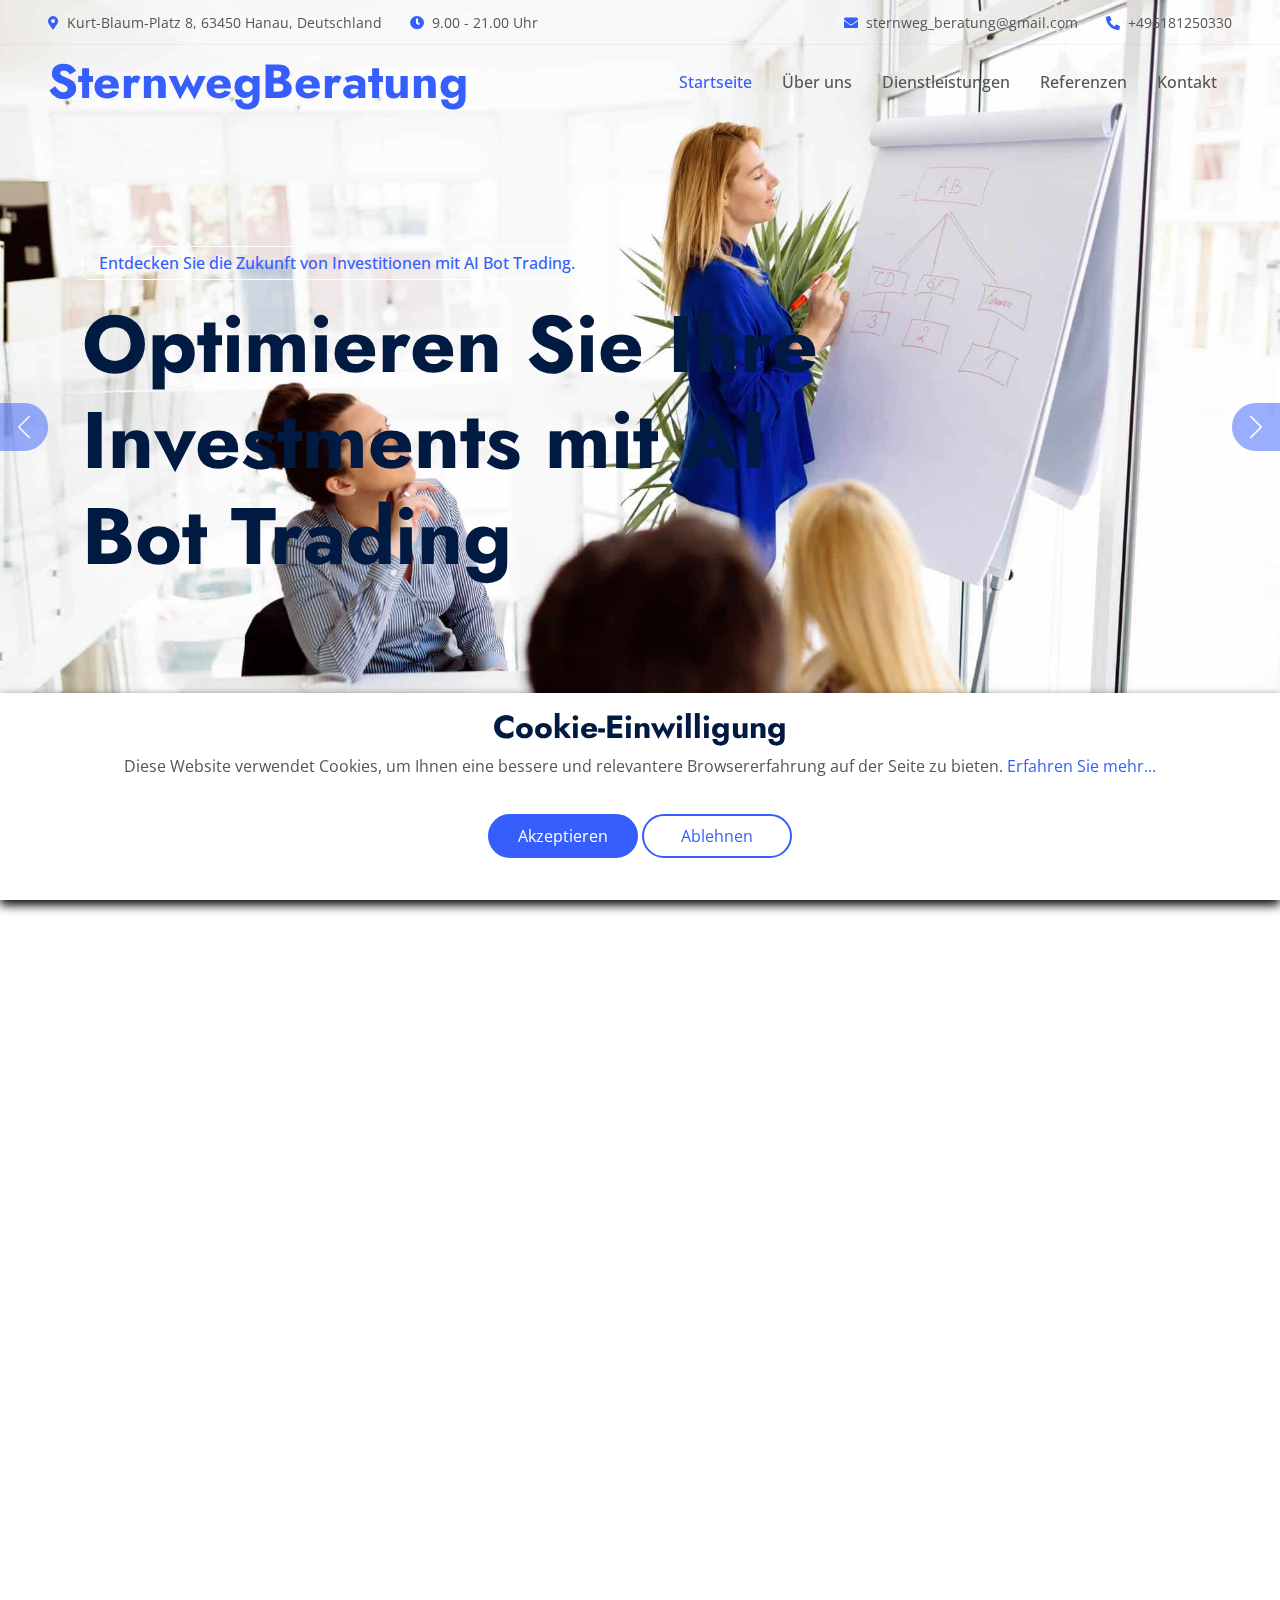
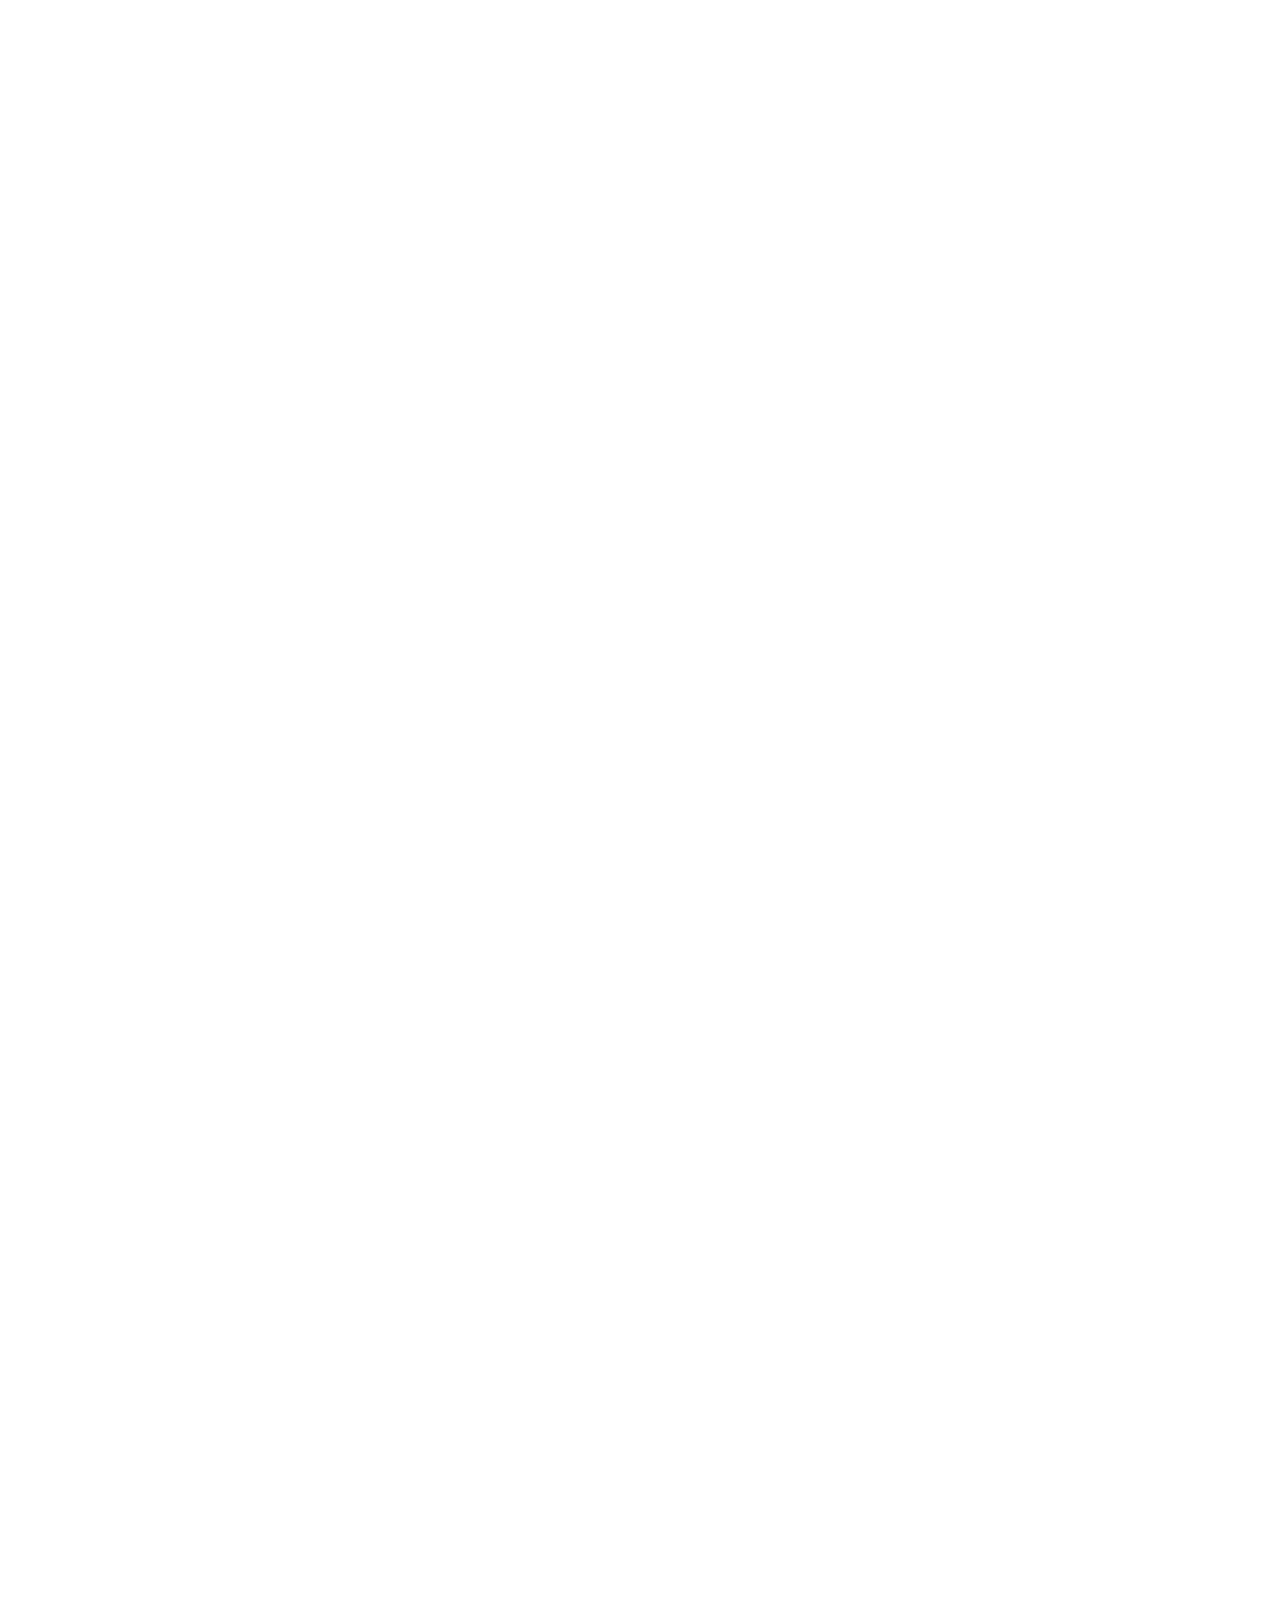
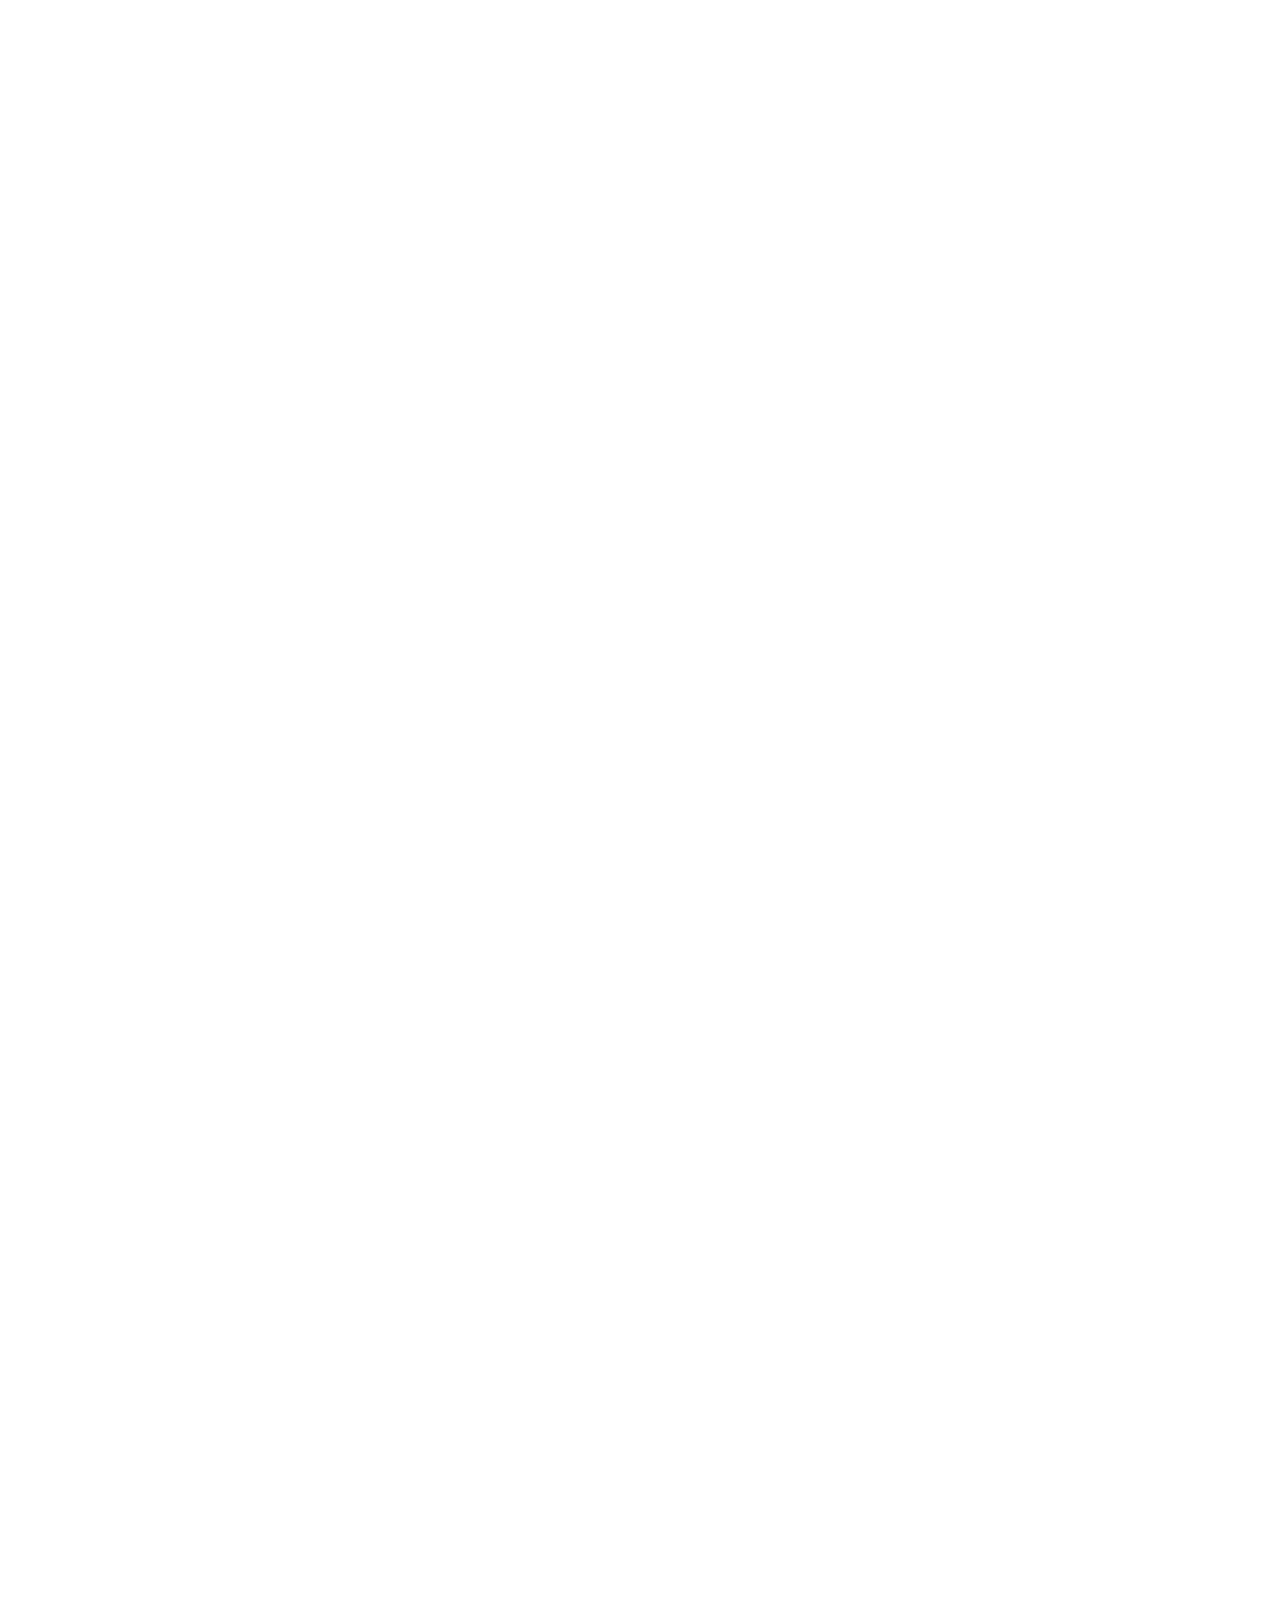
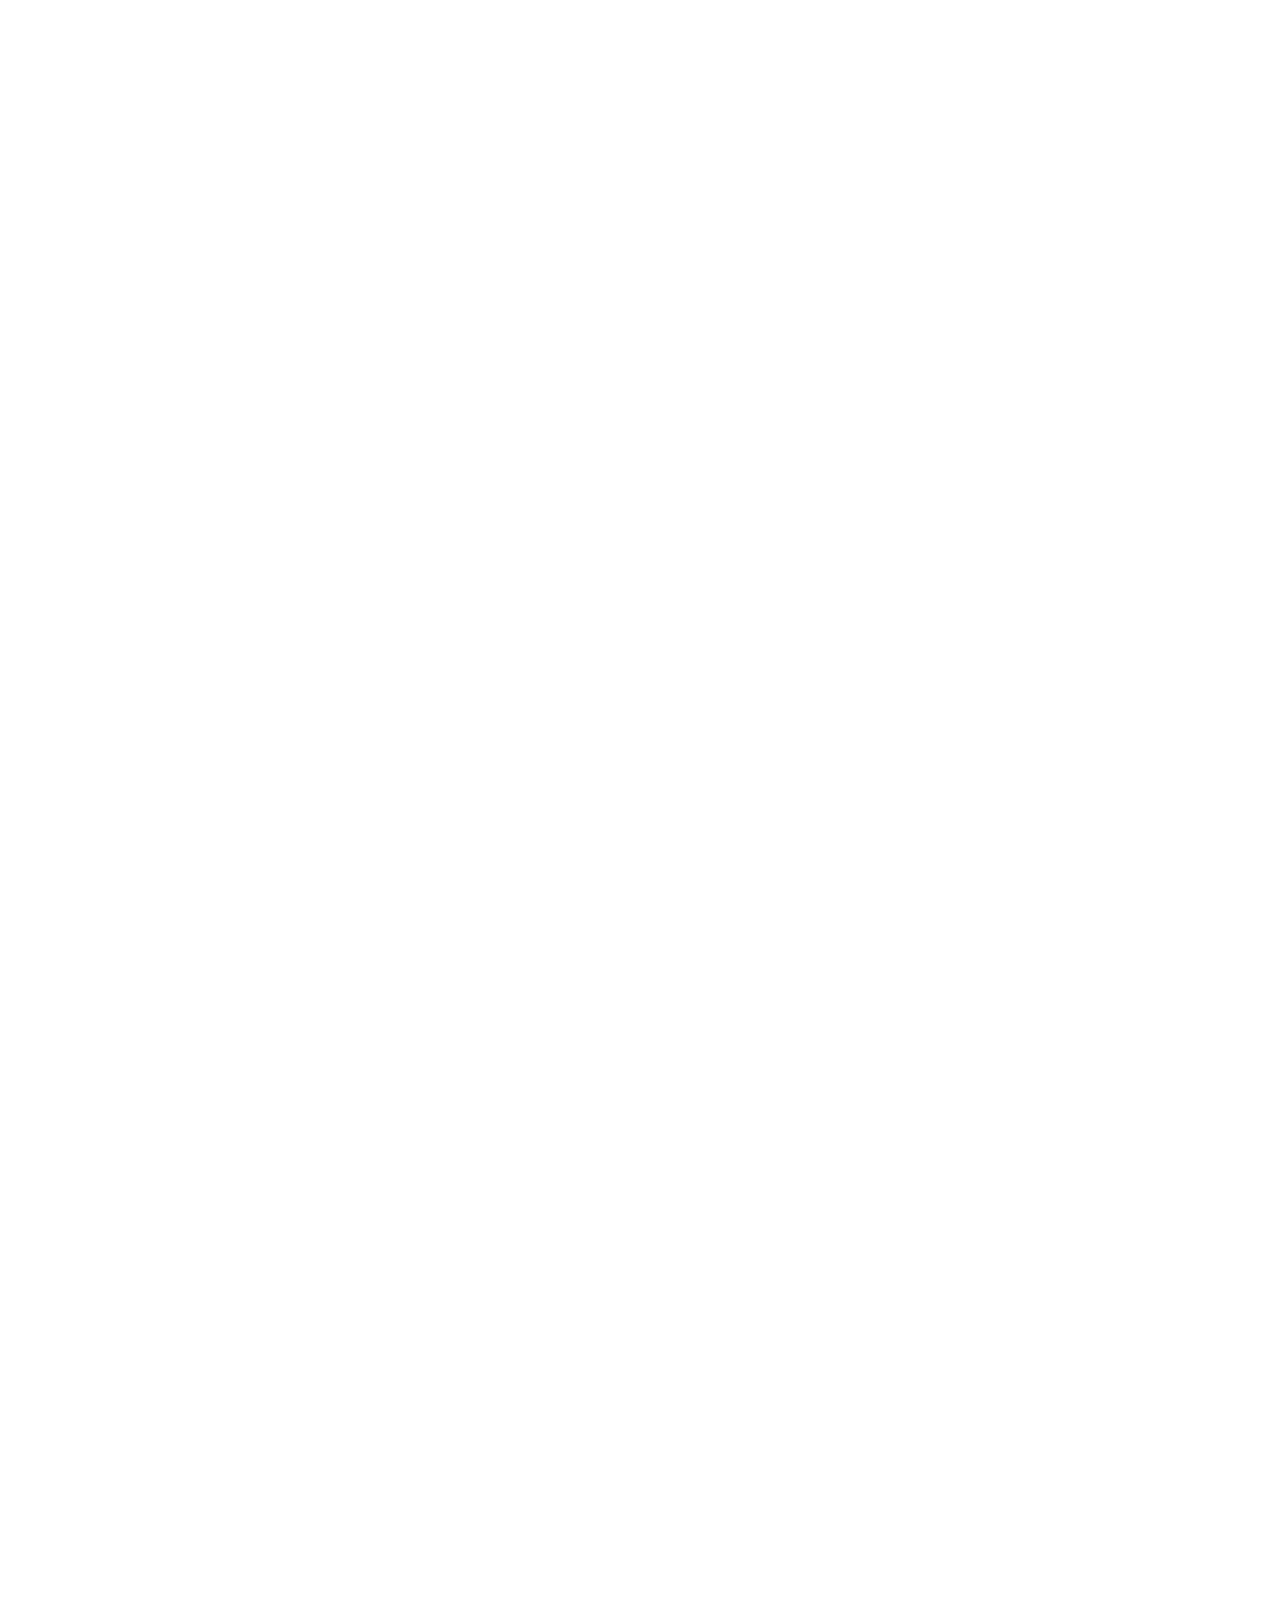
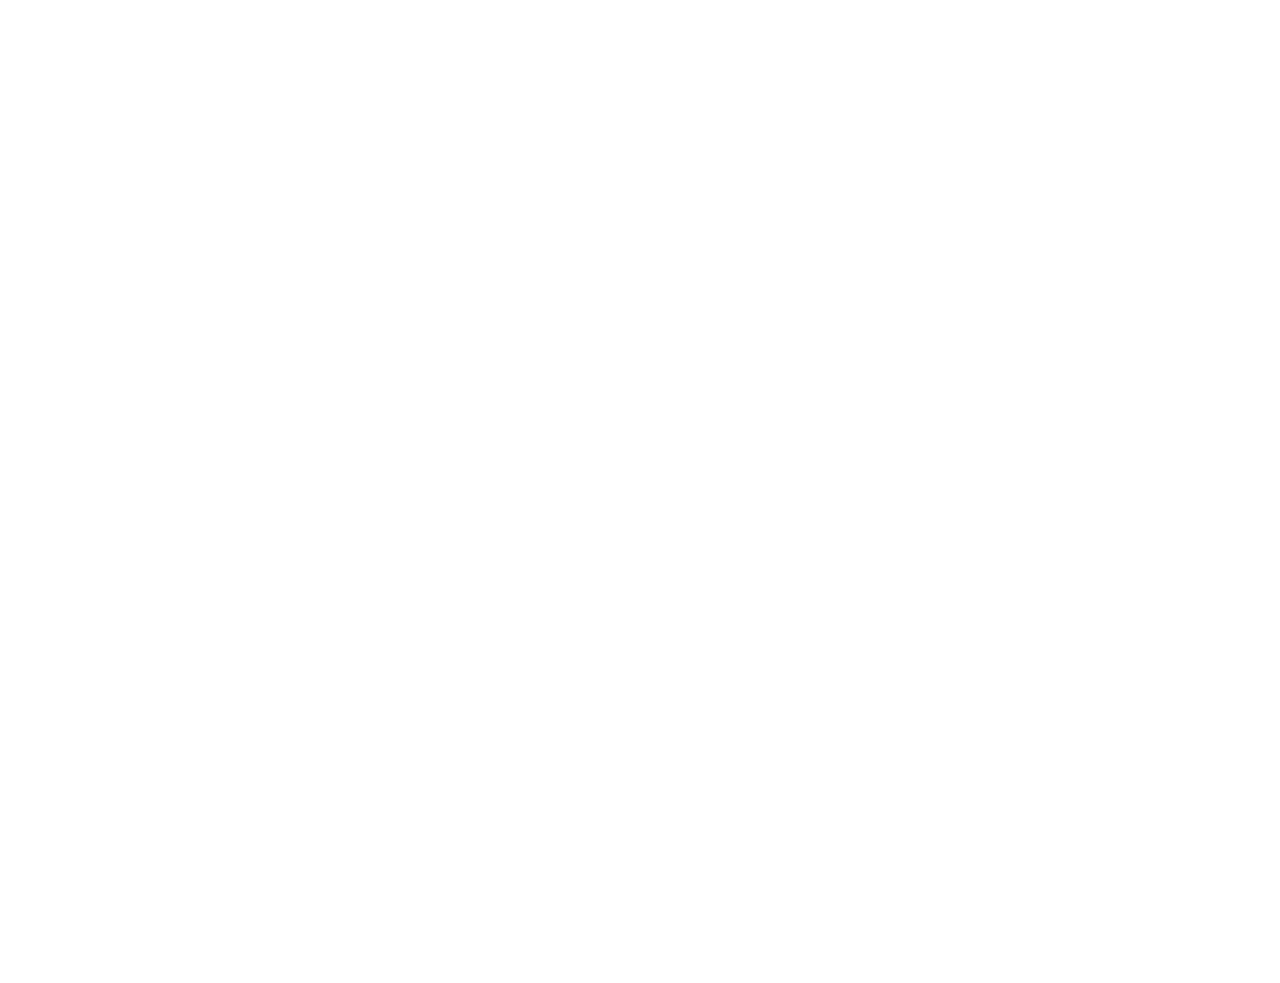
==== commit 7fd84e1f: "WIP" ====
--- a/index.html
+++ b/index.html
@@ -212,7 +212,7 @@
         <!-- Carousel End -->
 
         <!-- About Start -->
-        <div class="container-xxl py-5">
+        <div id="about" class="container-xxl py-5">
             <div class="container">
                 <div class="row g-4 align-items-end mb-4">
                     <div class="col-lg-6 wow fadeInUp" data-wow-delay="0.1s">
@@ -551,7 +551,7 @@
         <!-- Features End -->
 
         <!-- Service Start -->
-        <div class="container-xxl service py-5">
+        <div id="service" class="container-xxl service py-5">
             <div class="container">
                 <div
                     class="text-center mx-auto wow fadeInUp"
@@ -639,7 +639,7 @@
         <!-- Service End -->
 
         <!-- Testimonial Start -->
-        <div class="container-xxl py-5">
+        <div id="testimonial" class="container-xxl py-5">
             <div class="container">
                 <div
                     class="text-center mx-auto wow fadeInUp"
@@ -724,7 +724,7 @@
                         </div>
                         <img
                             class="rounded-circle mb-3"
-                            src="img/testimonial-4.jpg"
+                            src="img/testimonial-3.jpg"
                             alt=""
                         />
                         <h4>Markus Wagner</h4>
@@ -748,7 +748,7 @@
                         </div>
                         <img
                             class="rounded-circle mb-3"
-                            src="img/testimonial-3.jpg"
+                            src="img/testimonial-4.jpg"
                             alt=""
                         />
                         <h4>Julia Becker</h4>
@@ -825,7 +825,7 @@
         <!-- Team End -->
 
         <!-- Contact Start -->
-        <div class="container-xxl py-5">
+        <div id="contact" class="container-xxl py-5">
             <div class="container">
                 <div class="row g-5">
                     <div class="col-lg-6 wow fadeIn" data-wow-delay="0.1s">
